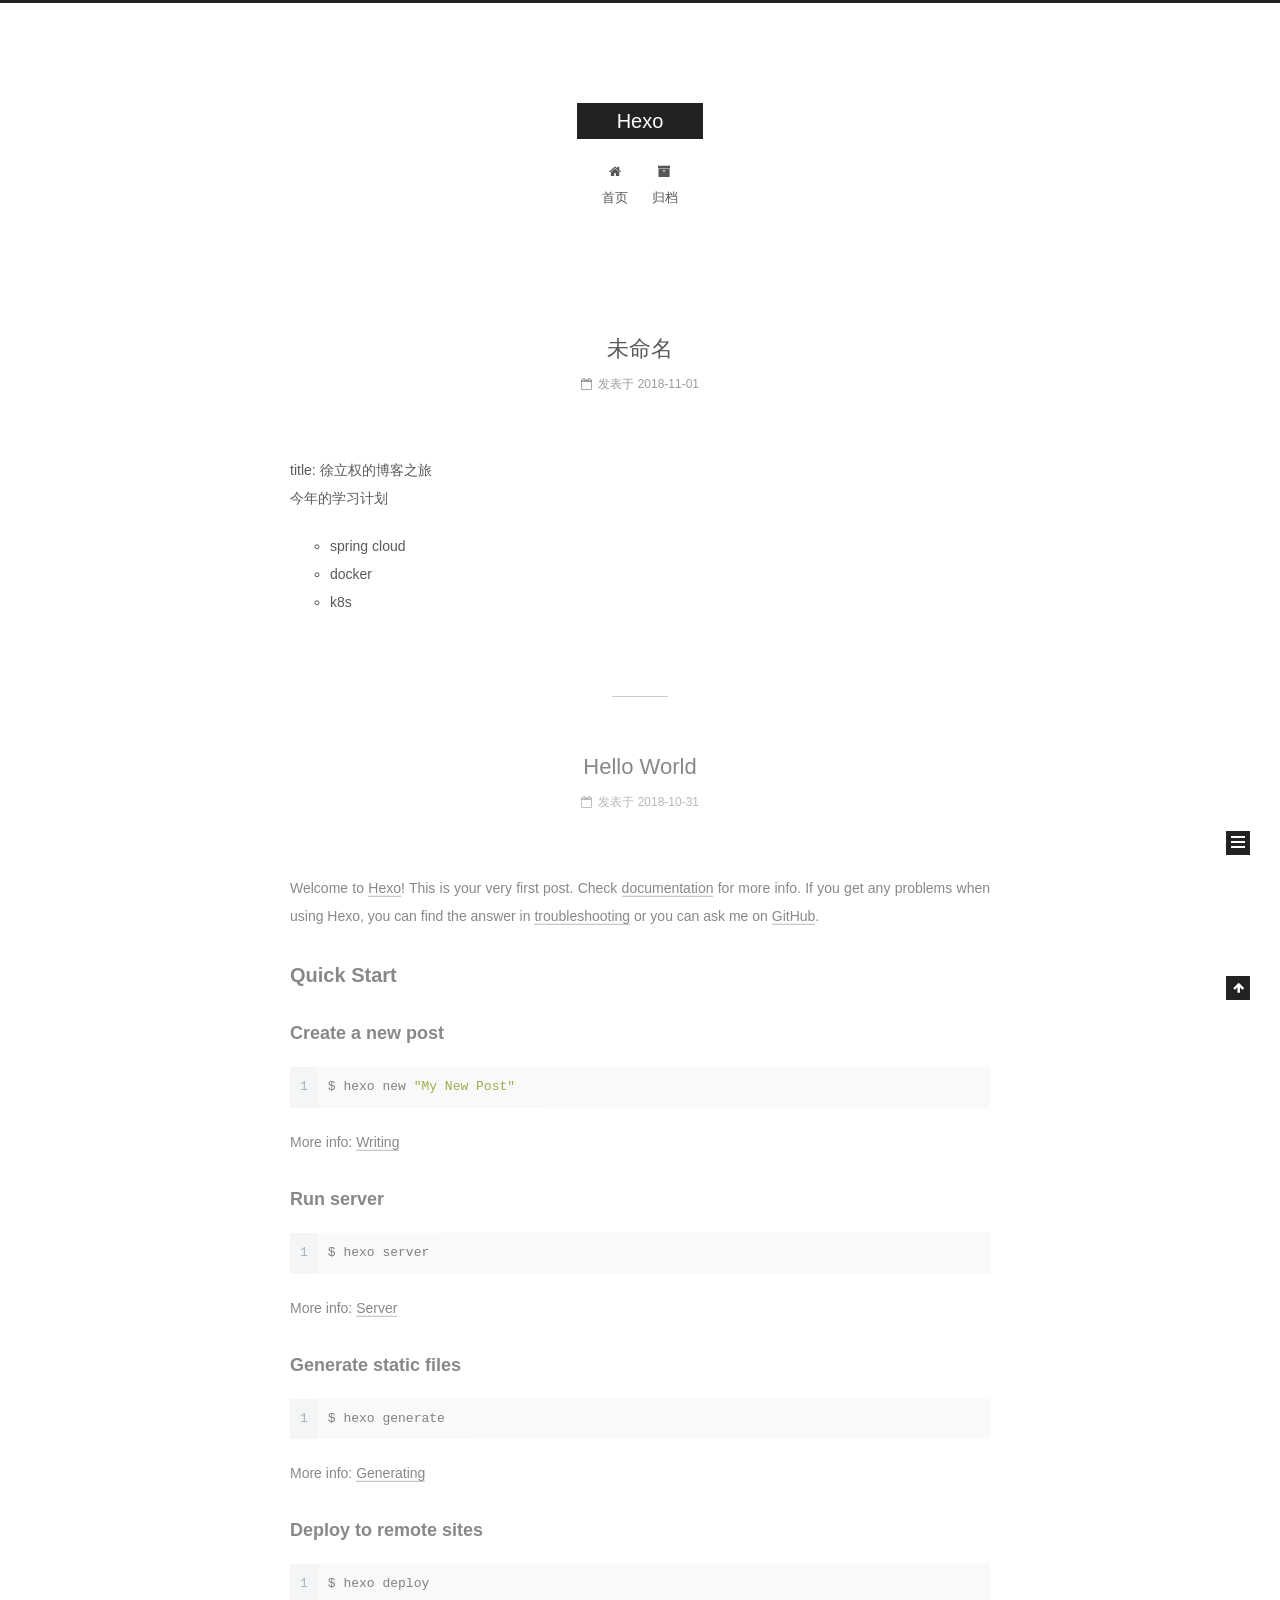
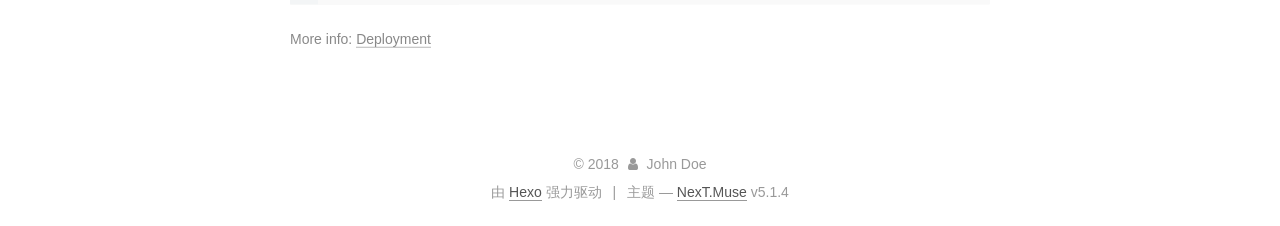
==== index.html @ a08767f5 "Site updated: 2018-11-01 00:29:07" ====
<!DOCTYPE html>



  


<html class="theme-next muse use-motion" lang="zh-Hans">
<head><meta name="generator" content="Hexo 3.8.0">
  <meta charset="UTF-8">
<meta http-equiv="X-UA-Compatible" content="IE=edge">
<meta name="viewport" content="width=device-width, initial-scale=1, maximum-scale=1">
<meta name="theme-color" content="#222">









<meta http-equiv="Cache-Control" content="no-transform">
<meta http-equiv="Cache-Control" content="no-siteapp">
















  
  
  <link href="/lib/fancybox/source/jquery.fancybox.css?v=2.1.5" rel="stylesheet" type="text/css">







<link href="/lib/font-awesome/css/font-awesome.min.css?v=4.6.2" rel="stylesheet" type="text/css">

<link href="/css/main.css?v=5.1.4" rel="stylesheet" type="text/css">


  <link rel="apple-touch-icon" sizes="180x180" href="/images/apple-touch-icon-next.png?v=5.1.4">


  <link rel="icon" type="image/png" sizes="32x32" href="/images/favicon-32x32-next.png?v=5.1.4">


  <link rel="icon" type="image/png" sizes="16x16" href="/images/favicon-16x16-next.png?v=5.1.4">


  <link rel="mask-icon" href="/images/logo.svg?v=5.1.4" color="#222">





  <meta name="keywords" content="Hexo, NexT">










<meta property="og:type" content="website">
<meta property="og:title" content="Hexo">
<meta property="og:url" content="http://yoursite.com/index.html">
<meta property="og:site_name" content="Hexo">
<meta property="og:locale" content="zh-Hans">
<meta name="twitter:card" content="summary">
<meta name="twitter:title" content="Hexo">



<script type="text/javascript" id="hexo.configurations">
  var NexT = window.NexT || {};
  var CONFIG = {
    root: '/',
    scheme: 'Muse',
    version: '5.1.4',
    sidebar: {"position":"left","display":"post","offset":12,"b2t":false,"scrollpercent":false,"onmobile":false},
    fancybox: true,
    tabs: true,
    motion: {"enable":true,"async":false,"transition":{"post_block":"fadeIn","post_header":"slideDownIn","post_body":"slideDownIn","coll_header":"slideLeftIn","sidebar":"slideUpIn"}},
    duoshuo: {
      userId: '0',
      author: '博主'
    },
    algolia: {
      applicationID: '',
      apiKey: '',
      indexName: '',
      hits: {"per_page":10},
      labels: {"input_placeholder":"Search for Posts","hits_empty":"We didn't find any results for the search: ${query}","hits_stats":"${hits} results found in ${time} ms"}
    }
  };
</script>



  <link rel="canonical" href="http://yoursite.com/">





  <title>Hexo</title>
  








</head>

<body itemscope="" itemtype="http://schema.org/WebPage" lang="zh-Hans">

  
  
    
  

  <div class="container sidebar-position-left 
  page-home">
    <div class="headband"></div>

    <header id="header" class="header" itemscope="" itemtype="http://schema.org/WPHeader">
      <div class="header-inner"><div class="site-brand-wrapper">
  <div class="site-meta ">
    

    <div class="custom-logo-site-title">
      <a href="/" class="brand" rel="start">
        <span class="logo-line-before"><i></i></span>
        <span class="site-title">Hexo</span>
        <span class="logo-line-after"><i></i></span>
      </a>
    </div>
      
        <p class="site-subtitle"></p>
      
  </div>

  <div class="site-nav-toggle">
    <button>
      <span class="btn-bar"></span>
      <span class="btn-bar"></span>
      <span class="btn-bar"></span>
    </button>
  </div>
</div>

<nav class="site-nav">
  

  
    <ul id="menu" class="menu">
      
        
        <li class="menu-item menu-item-home">
          <a href="/" rel="section">
            
              <i class="menu-item-icon fa fa-fw fa-home"></i> <br>
            
            首页
          </a>
        </li>
      
        
        <li class="menu-item menu-item-archives">
          <a href="/archives/" rel="section">
            
              <i class="menu-item-icon fa fa-fw fa-archive"></i> <br>
            
            归档
          </a>
        </li>
      

      
    </ul>
  

  
</nav>



 </div>
    </header>

    <main id="main" class="main">
      <div class="main-inner">
        <div class="content-wrap">
          <div id="content" class="content">
            
  <section id="posts" class="posts-expand">
    
      

  

  
  
  

  <article class="post post-type-normal" itemscope="" itemtype="http://schema.org/Article">
  
  
  
  <div class="post-block">
    <link itemprop="mainEntityOfPage" href="http://yoursite.com/2018/11/01/徐立权的博客之旅/">

    <span hidden itemprop="author" itemscope="" itemtype="http://schema.org/Person">
      <meta itemprop="name" content="John Doe">
      <meta itemprop="description" content="">
      <meta itemprop="image" content="/images/avatar.gif">
    </span>

    <span hidden itemprop="publisher" itemscope="" itemtype="http://schema.org/Organization">
      <meta itemprop="name" content="Hexo">
    </span>

    
      <header class="post-header">

        
        
          <h1 class="post-title" itemprop="name headline">
                
                <a class="post-title-link" href="/2018/11/01/徐立权的博客之旅/" itemprop="url">未命名</a></h1>
        

        <div class="post-meta">
          <span class="post-time">
            
              <span class="post-meta-item-icon">
                <i class="fa fa-calendar-o"></i>
              </span>
              
                <span class="post-meta-item-text">发表于</span>
              
              <time title="创建于" itemprop="dateCreated datePublished" datetime="2018-11-01T00:23:23+08:00">
                2018-11-01
              </time>
            

            

            
          </span>

          

          
            
          

          
          

          

          

          

        </div>
      </header>
    

    
    
    
    <div class="post-body" itemprop="articleBody">

      
      

      
        
          
            <p>title: 徐立权的博客之旅<br>今年的学习计划</p>
<ul>
<li>spring cloud</li>
<li>docker</li>
<li>k8s</li>
</ul>

          
        
      
    </div>
    
    
    

    

    

    

    <footer class="post-footer">
      

      

      

      
      
        <div class="post-eof"></div>
      
    </footer>
  </div>
  
  
  
  </article>


    
      

  

  
  
  

  <article class="post post-type-normal" itemscope="" itemtype="http://schema.org/Article">
  
  
  
  <div class="post-block">
    <link itemprop="mainEntityOfPage" href="http://yoursite.com/2018/10/31/hello-world/">

    <span hidden itemprop="author" itemscope="" itemtype="http://schema.org/Person">
      <meta itemprop="name" content="John Doe">
      <meta itemprop="description" content="">
      <meta itemprop="image" content="/images/avatar.gif">
    </span>

    <span hidden itemprop="publisher" itemscope="" itemtype="http://schema.org/Organization">
      <meta itemprop="name" content="Hexo">
    </span>

    
      <header class="post-header">

        
        
          <h1 class="post-title" itemprop="name headline">
                
                <a class="post-title-link" href="/2018/10/31/hello-world/" itemprop="url">Hello World</a></h1>
        

        <div class="post-meta">
          <span class="post-time">
            
              <span class="post-meta-item-icon">
                <i class="fa fa-calendar-o"></i>
              </span>
              
                <span class="post-meta-item-text">发表于</span>
              
              <time title="创建于" itemprop="dateCreated datePublished" datetime="2018-10-31T22:29:13+08:00">
                2018-10-31
              </time>
            

            

            
          </span>

          

          
            
          

          
          

          

          

          

        </div>
      </header>
    

    
    
    
    <div class="post-body" itemprop="articleBody">

      
      

      
        
          
            <p>Welcome to <a href="https://hexo.io/" target="_blank" rel="noopener">Hexo</a>! This is your very first post. Check <a href="https://hexo.io/docs/" target="_blank" rel="noopener">documentation</a> for more info. If you get any problems when using Hexo, you can find the answer in <a href="https://hexo.io/docs/troubleshooting.html" target="_blank" rel="noopener">troubleshooting</a> or you can ask me on <a href="https://github.com/hexojs/hexo/issues" target="_blank" rel="noopener">GitHub</a>.</p>
<h2 id="Quick-Start"><a href="#Quick-Start" class="headerlink" title="Quick Start"></a>Quick Start</h2><h3 id="Create-a-new-post"><a href="#Create-a-new-post" class="headerlink" title="Create a new post"></a>Create a new post</h3><figure class="highlight bash"><table><tr><td class="gutter"><pre><span class="line">1</span><br></pre></td><td class="code"><pre><span class="line">$ hexo new <span class="string">"My New Post"</span></span><br></pre></td></tr></table></figure>
<p>More info: <a href="https://hexo.io/docs/writing.html" target="_blank" rel="noopener">Writing</a></p>
<h3 id="Run-server"><a href="#Run-server" class="headerlink" title="Run server"></a>Run server</h3><figure class="highlight bash"><table><tr><td class="gutter"><pre><span class="line">1</span><br></pre></td><td class="code"><pre><span class="line">$ hexo server</span><br></pre></td></tr></table></figure>
<p>More info: <a href="https://hexo.io/docs/server.html" target="_blank" rel="noopener">Server</a></p>
<h3 id="Generate-static-files"><a href="#Generate-static-files" class="headerlink" title="Generate static files"></a>Generate static files</h3><figure class="highlight bash"><table><tr><td class="gutter"><pre><span class="line">1</span><br></pre></td><td class="code"><pre><span class="line">$ hexo generate</span><br></pre></td></tr></table></figure>
<p>More info: <a href="https://hexo.io/docs/generating.html" target="_blank" rel="noopener">Generating</a></p>
<h3 id="Deploy-to-remote-sites"><a href="#Deploy-to-remote-sites" class="headerlink" title="Deploy to remote sites"></a>Deploy to remote sites</h3><figure class="highlight bash"><table><tr><td class="gutter"><pre><span class="line">1</span><br></pre></td><td class="code"><pre><span class="line">$ hexo deploy</span><br></pre></td></tr></table></figure>
<p>More info: <a href="https://hexo.io/docs/deployment.html" target="_blank" rel="noopener">Deployment</a></p>

          
        
      
    </div>
    
    
    

    

    

    

    <footer class="post-footer">
      

      

      

      
      
        <div class="post-eof"></div>
      
    </footer>
  </div>
  
  
  
  </article>


    
  </section>

  


          </div>
          


          

        </div>
        
          
  
  <div class="sidebar-toggle">
    <div class="sidebar-toggle-line-wrap">
      <span class="sidebar-toggle-line sidebar-toggle-line-first"></span>
      <span class="sidebar-toggle-line sidebar-toggle-line-middle"></span>
      <span class="sidebar-toggle-line sidebar-toggle-line-last"></span>
    </div>
  </div>

  <aside id="sidebar" class="sidebar">
    
    <div class="sidebar-inner">

      

      

      <section class="site-overview-wrap sidebar-panel sidebar-panel-active">
        <div class="site-overview">
          <div class="site-author motion-element" itemprop="author" itemscope="" itemtype="http://schema.org/Person">
            
              <p class="site-author-name" itemprop="name">John Doe</p>
              <p class="site-description motion-element" itemprop="description"></p>
          </div>

          <nav class="site-state motion-element">

            
              <div class="site-state-item site-state-posts">
              
                <a href="/archives/">
              
                  <span class="site-state-item-count">2</span>
                  <span class="site-state-item-name">日志</span>
                </a>
              </div>
            

            

            

          </nav>

          

          

          
          

          
          

          

        </div>
      </section>

      

      

    </div>
  </aside>


        
      </div>
    </main>

    <footer id="footer" class="footer">
      <div class="footer-inner">
        <div class="copyright">&copy; <span itemprop="copyrightYear">2018</span>
  <span class="with-love">
    <i class="fa fa-user"></i>
  </span>
  <span class="author" itemprop="copyrightHolder">John Doe</span>

  
</div>


  <div class="powered-by">由 <a class="theme-link" target="_blank" href="https://hexo.io">Hexo</a> 强力驱动</div>



  <span class="post-meta-divider">|</span>



  <div class="theme-info">主题 &mdash; <a class="theme-link" target="_blank" href="https://github.com/iissnan/hexo-theme-next">NexT.Muse</a> v5.1.4</div>




        







        
      </div>
    </footer>

    
      <div class="back-to-top">
        <i class="fa fa-arrow-up"></i>
        
      </div>
    

    

  </div>

  

<script type="text/javascript">
  if (Object.prototype.toString.call(window.Promise) !== '[object Function]') {
    window.Promise = null;
  }
</script>









  












  
  
    <script type="text/javascript" src="/lib/jquery/index.js?v=2.1.3"></script>
  

  
  
    <script type="text/javascript" src="/lib/fastclick/lib/fastclick.min.js?v=1.0.6"></script>
  

  
  
    <script type="text/javascript" src="/lib/jquery_lazyload/jquery.lazyload.js?v=1.9.7"></script>
  

  
  
    <script type="text/javascript" src="/lib/velocity/velocity.min.js?v=1.2.1"></script>
  

  
  
    <script type="text/javascript" src="/lib/velocity/velocity.ui.min.js?v=1.2.1"></script>
  

  
  
    <script type="text/javascript" src="/lib/fancybox/source/jquery.fancybox.pack.js?v=2.1.5"></script>
  


  


  <script type="text/javascript" src="/js/src/utils.js?v=5.1.4"></script>

  <script type="text/javascript" src="/js/src/motion.js?v=5.1.4"></script>



  
  

  

  


  <script type="text/javascript" src="/js/src/bootstrap.js?v=5.1.4"></script>



  


  




	





  





  












  





  

  

  

  
  

  

  

  

</body>
</html>
---- css/main.css ----
/* normalize.css v3.0.2 | MIT License | git.io/normalize */
html {
  font-family: sans-serif; /* 1 */
  -ms-text-size-adjust: 100%; /* 2 */
  -webkit-text-size-adjust: 100%; /* 2 */
}
body {
  margin: 0;
}
article,
aside,
details,
figcaption,
figure,
footer,
header,
hgroup,
main,
menu,
nav,
section,
summary {
  display: block;
}
audio,
canvas,
progress,
video {
  display: inline-block; /* 1 */
  vertical-align: baseline; /* 2 */
}
audio:not([controls]) {
  display: none;
  height: 0;
}
[hidden],
template {
  display: none;
}
a {
  background-color: transparent;
}
a:active,
a:hover {
  outline: 0;
}
abbr[title] {
  border-bottom: 1px dotted;
}
b,
strong {
  font-weight: bold;
}
dfn {
  font-style: italic;
}
h1 {
  font-size: 2em;
  margin: 0.67em 0;
}
mark {
  background: #ff0;
  color: #000;
}
small {
  font-size: 80%;
}
sub,
sup {
  font-size: 75%;
  line-height: 0;
  position: relative;
  vertical-align: baseline;
}
sup {
  top: -0.5em;
}
sub {
  bottom: -0.25em;
}
img {
  border: 0;
}
svg:not(:root) {
  overflow: hidden;
}
figure {
  margin: 1em 40px;
}
hr {
  -moz-box-sizing: content-box;
  box-sizing: content-box;
  height: 0;
}
pre {
  overflow: auto;
}
code,
kbd,
pre,
samp {
  font-family: monospace, monospace;
  font-size: 1em;
}
button,
input,
optgroup,
select,
textarea {
  color: inherit; /* 1 */
  font: inherit; /* 2 */
  margin: 0; /* 3 */
}
button {
  overflow: visible;
}
button,
select {
  text-transform: none;
}
button,
html input[type="button"],
input[type="reset"],
input[type="submit"] {
  -webkit-appearance: button; /* 2 */
  cursor: pointer; /* 3 */
}
button[disabled],
html input[disabled] {
  cursor: default;
}
button::-moz-focus-inner,
input::-moz-focus-inner {
  border: 0;
  padding: 0;
}
input {
  line-height: normal;
}
input[type="checkbox"],
input[type="radio"] {
  box-sizing: border-box; /* 1 */
  padding: 0; /* 2 */
}
input[type="number"]::-webkit-inner-spin-button,
input[type="number"]::-webkit-outer-spin-button {
  height: auto;
}
input[type="search"] {
  -webkit-appearance: textfield; /* 1 */
  -moz-box-sizing: content-box;
  -webkit-box-sizing: content-box; /* 2 */
  box-sizing: content-box;
}
input[type="search"]::-webkit-search-cancel-button,
input[type="search"]::-webkit-search-decoration {
  -webkit-appearance: none;
}
fieldset {
  border: 1px solid #c0c0c0;
  margin: 0 2px;
  padding: 0.35em 0.625em 0.75em;
}
legend {
  border: 0; /* 1 */
  padding: 0; /* 2 */
}
textarea {
  overflow: auto;
}
optgroup {
  font-weight: bold;
}
table {
  border-collapse: collapse;
  border-spacing: 0;
}
td,
th {
  padding: 0;
}
::selection {
  background: #262a30;
  color: #fff;
}
body {
  position: relative;
  font-family: 'Lato', "PingFang SC", "Microsoft YaHei", sans-serif;
  font-size: 14px;
  line-height: 2;
  color: #555;
  background: #fff;
}
@media (max-width: 767px) {
  body {
    padding-right: 0 !important;
  }
}
@media (min-width: 768px) and (max-width: 991px) {
  body {
    padding-right: 0 !important;
  }
}
@media (min-width: 1600px) {
  body {
    font-size: 16px;
  }
}
h1,
h2,
h3,
h4,
h5,
h6 {
  margin: 0;
  padding: 0;
  font-weight: bold;
  line-height: 1.5;
  font-family: 'Lato', "PingFang SC", "Microsoft YaHei", sans-serif;
}
h2,
h3,
h4,
h5,
h6 {
  margin: 20px 0 15px;
}
h1 {
  font-size: 22px;
}
@media (max-width: 767px) {
  h1 {
    font-size: 18px;
  }
}
h2 {
  font-size: 20px;
}
@media (max-width: 767px) {
  h2 {
    font-size: 16px;
  }
}
h3 {
  font-size: 18px;
}
@media (max-width: 767px) {
  h3 {
    font-size: 14px;
  }
}
h4 {
  font-size: 16px;
}
@media (max-width: 767px) {
  h4 {
    font-size: 12px;
  }
}
h5 {
  font-size: 14px;
}
@media (max-width: 767px) {
  h5 {
    font-size: 10px;
  }
}
h6 {
  font-size: 12px;
}
@media (max-width: 767px) {
  h6 {
    font-size: 8px;
  }
}
p {
  margin: 0 0 20px 0;
}
a {
  color: #555;
  text-decoration: none;
  outline: none;
  border-bottom: 1px solid #999;
  word-wrap: break-word;
}
a:hover {
  color: #222;
  border-bottom-color: #222;
}
blockquote {
  margin: 0;
  padding: 0;
}
img {
  display: block;
  margin: auto;
  max-width: 100%;
  height: auto;
}
hr {
  margin: 40px 0;
  height: 3px;
  border: none;
  background-color: #ddd;
  background-image: repeating-linear-gradient(-45deg, #fff, #fff 4px, transparent 4px, transparent 8px);
}
blockquote {
  padding: 0 15px;
  color: #666;
  border-left: 4px solid #ddd;
}
blockquote cite::before {
  content: "-";
  padding: 0 5px;
}
dt {
  font-weight: 700;
}
dd {
  margin: 0;
  padding: 0;
}
kbd {
  border: 1px solid #ccc;
  border-radius: 0.2em;
  box-shadow: 0.1em 0.1em 0.2em rgba(0,0,0,0.1);
  background-color: #f9f9f9;
  font-family: inherit;
  background-image: -webkit-linear-gradient(top, #eee, #fff, #eee);
  padding: 0.1em 0.3em;
  white-space: nowrap;
}
.text-left {
  text-align: left;
}
.text-center {
  text-align: center;
}
.text-right {
  text-align: right;
}
.text-justify {
  text-align: justify;
}
.text-nowrap {
  white-space: nowrap;
}
.text-lowercase {
  text-transform: lowercase;
}
.text-uppercase {
  text-transform: uppercase;
}
.text-capitalize {
  text-transform: capitalize;
}
.center-block {
  display: block;
  margin-left: auto;
  margin-right: auto;
}
.clearfix:before,
.clearfix:after {
  content: " ";
  display: table;
}
.clearfix:after {
  clear: both;
}
.pullquote {
  width: 45%;
}
.pullquote.left {
  float: left;
  margin-left: 5px;
  margin-right: 10px;
}
.pullquote.right {
  float: right;
  margin-left: 10px;
  margin-right: 5px;
}
.affix.affix.affix {
  position: fixed;
}
.translation {
  margin-top: -20px;
  font-size: 14px;
  color: #999;
}
.scrollbar-measure {
  width: 100px;
  height: 100px;
  overflow: scroll;
  position: absolute;
  top: -9999px;
}
.use-motion .motion-element {
  opacity: 0;
}
table {
  margin: 20px 0;
  width: 100%;
  border-collapse: collapse;
  border-spacing: 0;
  border: 1px solid #ddd;
  font-size: 14px;
  table-layout: fixed;
  word-wrap: break-all;
}
table>tbody>tr:nth-of-type(odd) {
  background-color: #f9f9f9;
}
table>tbody>tr:hover {
  background-color: #f5f5f5;
}
caption,
th,
td {
  padding: 8px;
  text-align: left;
  vertical-align: middle;
  font-weight: normal;
}
th,
td {
  border-bottom: 3px solid #ddd;
  border-right: 1px solid #eee;
}
th {
  padding-bottom: 10px;
  font-weight: 700;
}
td {
  border-bottom-width: 1px;
}
html,
body {
  height: 100%;
}
.container {
  position: relative;
  min-height: 100%;
}
.header-inner {
  margin: 0 auto;
  padding: 100px 0 70px;
  width: 700px;
}
@media (min-width: 1600px) {
  .container .header-inner {
    width: 900px;
  }
}
.main {
  padding-bottom: 150px;
}
.main-inner {
  margin: 0 auto;
  width: 700px;
}
@media (min-width: 1600px) {
  .container .main-inner {
    width: 900px;
  }
}
.footer {
  position: absolute;
  left: 0;
  bottom: 0;
  width: 100%;
  min-height: 50px;
}
.footer-inner {
  box-sizing: border-box;
  margin: 20px auto;
  width: 700px;
}
@media (min-width: 1600px) {
  .container .footer-inner {
    width: 900px;
  }
}
pre,
.highlight {
  overflow: auto;
  margin: 20px 0;
  padding: 0;
  font-size: 13px;
  color: #4d4d4c;
  background: #f7f7f7;
  line-height: 1.6;
}
pre,
code {
  font-family: consolas, Menlo, "PingFang SC", "Microsoft YaHei", monospace;
}
code {
  padding: 2px 4px;
  word-wrap: break-word;
  color: #555;
  background: #eee;
  border-radius: 3px;
  font-size: 13px;
}
pre {
  padding: 10px;
}
pre code {
  padding: 0;
  color: #4d4d4c;
  background: none;
  text-shadow: none;
}
.highlight {
  border-radius: 1px;
}
.highlight pre {
  border: none;
  margin: 0;
  padding: 10px 0;
}
.highlight table {
  margin: 0;
  width: auto;
  border: none;
}
.highlight td {
  border: none;
  padding: 0;
}
.highlight figcaption {
  font-size: 1em;
  color: #4d4d4c;
  line-height: 1em;
  margin-bottom: 1em;
}
.highlight figcaption:before,
.highlight figcaption:after {
  content: " ";
  display: table;
}
.highlight figcaption:after {
  clear: both;
}
.highlight figcaption a {
  float: right;
  color: #4d4d4c;
}
.highlight figcaption a:hover {
  border-bottom-color: #4d4d4c;
}
.highlight .gutter pre {
  padding-left: 10px;
  padding-right: 10px;
  color: #869194;
  text-align: right;
  background-color: #eff2f3;
}
.highlight .code pre {
  width: 100%;
  padding-left: 10px;
  padding-right: 10px;
  background-color: #f7f7f7;
}
.highlight .line {
  height: 20px;
}
.gutter {
  -webkit-user-select: none;
  -moz-user-select: none;
  -ms-user-select: none;
  user-select: none;
}
.gist table {
  width: auto;
}
.gist table td {
  border: none;
}
pre .deletion {
  background: #fdd;
}
pre .addition {
  background: #dfd;
}
pre .meta {
  color: #8959a8;
}
pre .comment {
  color: #8e908c;
}
pre .variable,
pre .attribute,
pre .tag,
pre .regexp,
pre .ruby .constant,
pre .xml .tag .title,
pre .xml .pi,
pre .xml .doctype,
pre .html .doctype,
pre .css .id,
pre .css .class,
pre .css .pseudo {
  color: #c82829;
}
pre .number,
pre .preprocessor,
pre .built_in,
pre .literal,
pre .params,
pre .constant,
pre .command {
  color: #f5871f;
}
pre .ruby .class .title,
pre .css .rules .attribute,
pre .string,
pre .value,
pre .inheritance,
pre .header,
pre .ruby .symbol,
pre .xml .cdata,
pre .special,
pre .number,
pre .formula {
  color: #718c00;
}
pre .title,
pre .css .hexcolor {
  color: #3e999f;
}
pre .function,
pre .python .decorator,
pre .python .title,
pre .ruby .function .title,
pre .ruby .title .keyword,
pre .perl .sub,
pre .javascript .title,
pre .coffeescript .title {
  color: #4271ae;
}
pre .keyword,
pre .javascript .function {
  color: #8959a8;
}
.full-image.full-image.full-image.full-image {
  border: none;
  max-width: 100%;
  width: auto;
  margin: 20px auto 25px;
}
@media (min-width: 992px) {
  .full-image.full-image.full-image.full-image {
    max-width: none;
    width: 110%;
    margin: 25px -5%;
  }
}
.blockquote-center,
.page-home .post-type-quote blockquote,
.page-post-detail .post-type-quote blockquote {
  position: relative;
  margin: 40px 0;
  padding: 0;
  border-left: none;
  text-align: center;
}
.blockquote-center::before,
.page-home .post-type-quote blockquote::before,
.page-post-detail .post-type-quote blockquote::before,
.blockquote-center::after,
.page-home .post-type-quote blockquote::after,
.page-post-detail .post-type-quote blockquote::after {
  position: absolute;
  content: ' ';
  display: block;
  width: 100%;
  height: 24px;
  opacity: 0.2;
  background-repeat: no-repeat;
  background-position: 0 -6px;
  background-size: 22px 22px;
}
.blockquote-center::before,
.page-home .post-type-quote blockquote::before,
.page-post-detail .post-type-quote blockquote::before {
  top: -20px;
  background-image: url("../images/quote-l.svg");
  border-top: 1px solid #ccc;
}
.blockquote-center::after,
.page-home .post-type-quote blockquote::after,
.page-post-detail .post-type-quote blockquote::after {
  bottom: -20px;
  background-image: url("../images/quote-r.svg");
  border-bottom: 1px solid #ccc;
  background-position: 100% 8px;
}
.blockquote-center p,
.page-home .post-type-quote blockquote p,
.page-post-detail .post-type-quote blockquote p,
.blockquote-center div,
.page-home .post-type-quote blockquote div,
.page-post-detail .post-type-quote blockquote div {
  text-align: center;
}
.post .post-body .group-picture img {
  box-sizing: border-box;
  padding: 0 3px;
  border: none;
}
.post .group-picture-row {
  overflow: hidden;
  margin-top: 6px;
}
.post .group-picture-row:first-child {
  margin-top: 0;
}
.post .group-picture-column {
  float: left;
}
.page-post-detail .post-body .group-picture-column {
  float: none;
  margin-top: 10px;
  width: auto !important;
}
.page-post-detail .post-body .group-picture-column img {
  margin: 0 auto;
}
.page-archive .group-picture-container {
  overflow: hidden;
}
.page-archive .group-picture-row {
  float: left;
}
.page-archive .group-picture-row:first-child {
  margin-top: 6px;
}
.page-archive .group-picture-column {
  max-width: 150px;
  max-height: 150px;
}
.post-body .note {
  position: relative;
  padding: 15px;
  margin-bottom: 20px;
  border: 1px solid #eee;
  border-left-width: 5px;
  border-radius: 3px;
}
.post-body .note h2,
.post-body .note h3,
.post-body .note h4,
.post-body .note h5,
.post-body .note h6 {
  margin-top: 0;
  margin-bottom: 0;
  border-bottom: initial;
  padding-top: 0 !important;
}
.post-body .note p:first-child,
.post-body .note ul:first-child,
.post-body .note ol:first-child,
.post-body .note table:first-child,
.post-body .note pre:first-child,
.post-body .note blockquote:first-child {
  margin-top: 0;
}
.post-body .note p:last-child,
.post-body .note ul:last-child,
.post-body .note ol:last-child,
.post-body .note table:last-child,
.post-body .note pre:last-child,
.post-body .note blockquote:last-child {
  margin-bottom: 0;
}
.post-body .note.default {
  border-left-color: #777;
}
.post-body .note.default h2,
.post-body .note.default h3,
.post-body .note.default h4,
.post-body .note.default h5,
.post-body .note.default h6 {
  color: #777;
}
.post-body .note.primary {
  border-left-color: #6f42c1;
}
.post-body .note.primary h2,
.post-body .note.primary h3,
.post-body .note.primary h4,
.post-body .note.primary h5,
.post-body .note.primary h6 {
  color: #6f42c1;
}
.post-body .note.info {
  border-left-color: #428bca;
}
.post-body .note.info h2,
.post-body .note.info h3,
.post-body .note.info h4,
.post-body .note.info h5,
.post-body .note.info h6 {
  color: #428bca;
}
.post-body .note.success {
  border-left-color: #5cb85c;
}
.post-body .note.success h2,
.post-body .note.success h3,
.post-body .note.success h4,
.post-body .note.success h5,
.post-body .note.success h6 {
  color: #5cb85c;
}
.post-body .note.warning {
  border-left-color: #f0ad4e;
}
.post-body .note.warning h2,
.post-body .note.warning h3,
.post-body .note.warning h4,
.post-body .note.warning h5,
.post-body .note.warning h6 {
  color: #f0ad4e;
}
.post-body .note.danger {
  border-left-color: #d9534f;
}
.post-body .note.danger h2,
.post-body .note.danger h3,
.post-body .note.danger h4,
.post-body .note.danger h5,
.post-body .note.danger h6 {
  color: #d9534f;
}
.post-body .label {
  display: inline;
  padding: 0 2px;
  white-space: nowrap;
}
.post-body .label.default {
  background-color: #f0f0f0;
}
.post-body .label.primary {
  background-color: #efe6f7;
}
.post-body .label.info {
  background-color: #e5f2f8;
}
.post-body .label.success {
  background-color: #e7f4e9;
}
.post-body .label.warning {
  background-color: #fcf6e1;
}
.post-body .label.danger {
  background-color: #fae8eb;
}
.post-body .tabs {
  position: relative;
  display: block;
  margin-bottom: 20px;
  padding-top: 10px;
}
.post-body .tabs ul.nav-tabs {
  margin: 0;
  padding: 0;
  display: flex;
  margin-bottom: -1px;
}
@media (max-width: 413px) {
  .post-body .tabs ul.nav-tabs {
    display: block;
    margin-bottom: 5px;
  }
}
.post-body .tabs ul.nav-tabs li.tab {
  list-style-type: none !important;
  margin: 0 0.25em 0 0;
  border-top: 3px solid transparent;
  border-left: 1px solid transparent;
  border-right: 1px solid transparent;
}
@media (max-width: 413px) {
  .post-body .tabs ul.nav-tabs li.tab {
    margin: initial;
    border-top: 1px solid transparent;
    border-left: 3px solid transparent;
    border-right: 1px solid transparent;
    border-bottom: 1px solid transparent;
  }
}
.post-body .tabs ul.nav-tabs li.tab a {
  outline: 0;
  border-bottom: initial;
  display: block;
  line-height: 1.8em;
  padding: 0.25em 0.75em;
  transition-duration: 0.2s;
  transition-timing-function: ease-out;
  transition-delay: 0s;
}
.post-body .tabs ul.nav-tabs li.tab a i {
  width: 1.285714285714286em;
}
.post-body .tabs ul.nav-tabs li.tab.active {
  border-top: 3px solid #fc6423;
  border-left: 1px solid #ddd;
  border-right: 1px solid #ddd;
  background-color: #fff;
}
@media (max-width: 413px) {
  .post-body .tabs ul.nav-tabs li.tab.active {
    border-top: 1px solid #ddd;
    border-left: 3px solid #fc6423;
    border-right: 1px solid #ddd;
    border-bottom: 1px solid #ddd;
  }
}
.post-body .tabs ul.nav-tabs li.tab.active a {
  cursor: default;
  color: #555;
}
.post-body .tabs .tab-content {
  background-color: #fff;
}
.post-body .tabs .tab-content .tab-pane {
  border: 1px solid #ddd;
  padding: 20px 20px 0 20px;
}
.post-body .tabs .tab-content .tab-pane:not(.active) {
  display: none !important;
}
.post-body .tabs .tab-content .tab-pane.active {
  display: block !important;
}
.btn {
  display: inline-block;
  padding: 0 20px;
  font-size: 14px;
  color: #fff;
  background: #222;
  border: 2px solid #222;
  text-decoration: none;
  border-radius: 0;
  transition-property: background-color;
  transition-duration: 0.2s;
  transition-timing-function: ease-in-out;
  transition-delay: 0s;
  line-height: 2;
}
.btn:hover {
  border-color: #222;
  color: #222;
  background: #fff;
}
.btn +.btn {
  margin: 0 0 8px 8px;
}
.btn .fa-fw {
  width: 1.285714285714286em;
  text-align: left;
}
.btn-bar {
  display: block;
  width: 22px;
  height: 2px;
  background: #555;
  border-radius: 1px;
}
.btn-bar+.btn-bar {
  margin-top: 4px;
}
.pagination {
  margin: 120px 0 40px;
  text-align: center;
  border-top: 1px solid #eee;
}
.page-number-basic,
.pagination .prev,
.pagination .next,
.pagination .page-number,
.pagination .space {
  display: inline-block;
  position: relative;
  top: -1px;
  margin: 0 10px;
  padding: 0 11px;
}
@media (max-width: 767px) {
  .page-number-basic,
  .pagination .prev,
  .pagination .next,
  .pagination .page-number,
  .pagination .space {
    margin: 0 5px;
  }
}
.pagination .prev,
.pagination .next,
.pagination .page-number {
  border-bottom: 0;
  border-top: 1px solid #eee;
  transition-property: border-color;
  transition-duration: 0.2s;
  transition-timing-function: ease-in-out;
  transition-delay: 0s;
}
.pagination .prev:hover,
.pagination .next:hover,
.pagination .page-number:hover {
  border-top-color: #222;
}
.pagination .space {
  padding: 0;
  margin: 0;
}
.pagination .prev {
  margin-left: 0;
}
.pagination .next {
  margin-right: 0;
}
.pagination .page-number.current {
  color: #fff;
  background: #ccc;
  border-top-color: #ccc;
}
@media (max-width: 767px) {
  .pagination {
    border-top: none;
  }
  .pagination .prev,
  .pagination .next,
  .pagination .page-number {
    margin-bottom: 10px;
    border-top: 0;
    border-bottom: 1px solid #eee;
    padding: 0 10px;
  }
  .pagination .prev:hover,
  .pagination .next:hover,
  .pagination .page-number:hover {
    border-bottom-color: #222;
  }
}
.comments {
  margin: 60px 20px 0;
}
.tag-cloud {
  text-align: center;
}
.tag-cloud a {
  display: inline-block;
  margin: 10px;
}
.back-to-top {
  box-sizing: border-box;
  position: fixed;
  bottom: -100px;
  right: 30px;
  z-index: 1050;
  padding: 0 6px;
  width: 24px;
  background: #222;
  font-size: 12px;
  opacity: 1;
  color: #fff;
  cursor: pointer;
  text-align: center;
  -webkit-transform: translateZ(0);
  transition-property: bottom;
  transition-duration: 0.2s;
  transition-timing-function: ease-in-out;
  transition-delay: 0s;
}
@media (min-width: 768px) and (max-width: 991px) {
  .back-to-top {
    display: none !important;
  }
}
@media (max-width: 767px) {
  .back-to-top {
    display: none !important;
  }
}
.back-to-top.back-to-top-on {
  bottom: 19px;
}
.header {
  background: transparent;
}
.header-inner {
  position: relative;
}
.headband {
  height: 3px;
  background: #222;
}
.site-meta {
  margin: 0;
  text-align: center;
}
@media (max-width: 767px) {
  .site-meta {
    text-align: center;
  }
}
.brand {
  position: relative;
  display: inline-block;
  padding: 0 40px;
  color: #fff;
  background: #222;
  border-bottom: none;
}
.brand:hover {
  color: #fff;
}
.logo {
  display: inline-block;
  margin-right: 5px;
  line-height: 36px;
  vertical-align: top;
}
.site-title {
  display: inline-block;
  vertical-align: top;
  line-height: 36px;
  font-size: 20px;
  font-weight: normal;
  font-family: 'Lato', "PingFang SC", "Microsoft YaHei", sans-serif;
}
.site-subtitle {
  margin-top: 10px;
  font-size: 13px;
  color: #999;
}
.use-motion .brand {
  opacity: 0;
}
.use-motion .logo,
.use-motion .site-title,
.use-motion .site-subtitle {
  opacity: 0;
  position: relative;
  top: -10px;
}
.site-nav-toggle {
  display: none;
  position: absolute;
  top: 10px;
  left: 10px;
}
@media (max-width: 767px) {
  .site-nav-toggle {
    display: block;
  }
}
.site-nav-toggle button {
  margin-top: 2px;
  padding: 9px 10px;
  background: transparent;
  border: none;
}
@media (max-width: 767px) {
  .site-nav {
    display: none;
    margin: 0 -10px;
    padding: 0 10px;
    clear: both;
    border-top: 1px solid #ddd;
  }
}
@media (min-width: 768px) and (max-width: 991px) {
  .site-nav {
    display: block !important;
  }
}
@media (min-width: 992px) {
  .site-nav {
    display: block !important;
  }
}
.menu {
  margin-top: 20px;
  padding-left: 0;
  text-align: center;
}
.menu .menu-item {
  display: inline-block;
  margin: 0 10px;
  list-style: none;
}
@media screen and (max-width: 767px) {
  .menu .menu-item {
    margin-top: 10px;
  }
}
.menu .menu-item a {
  display: block;
  font-size: 13px;
  line-height: inherit;
  border-bottom: 1px solid transparent;
  transition-property: border-color;
  transition-duration: 0.2s;
  transition-timing-function: ease-in-out;
  transition-delay: 0s;
}
.menu .menu-item a:hover {
  border-bottom-color: #222;
}
.menu .menu-item .fa {
  margin-right: 5px;
}
.use-motion .menu-item {
  opacity: 0;
}
.post-body {
  font-family: 'Lato', "PingFang SC", "Microsoft YaHei", sans-serif;
}
@media (max-width: 767px) {
  .post-body {
    word-break: break-word;
  }
}
.post-body .fancybox img {
  display: block !important;
  margin: 0 auto;
  cursor: pointer;
  cursor: zoom-in;
  cursor: -webkit-zoom-in;
}
.post-body .image-caption,
.post-body .figure .caption {
  margin: -20px auto 15px;
  text-align: center;
  font-size: 14px;
  color: #999;
  font-weight: bold;
  line-height: 1;
}
.post-sticky-flag {
  display: inline-block;
  font-size: 16px;
  -ms-transform: rotate(30deg);
  -webkit-transform: rotate(30deg);
  -moz-transform: rotate(30deg);
  -ms-transform: rotate(30deg);
  -o-transform: rotate(30deg);
  transform: rotate(30deg);
}
.use-motion .post-block,
.use-motion .pagination,
.use-motion .comments {
  opacity: 0;
}
.use-motion .post-header {
  opacity: 0;
}
.use-motion .post-body {
  opacity: 0;
}
.use-motion .collection-title {
  opacity: 0;
}
.posts-expand {
  padding-top: 40px;
}
@media (max-width: 767px) {
  .posts-expand {
    margin: 0 20px;
  }
  .post-body pre .gutter pre {
    padding-right: 10px;
  }
  .post-body .highlight {
    margin-left: 0px;
    margin-right: 0px;
    padding: 0;
  }
  .post-body .highlight .gutter pre {
    padding-right: 10px;
  }
}
@media (min-width: 992px) {
  .posts-expand .post-body {
    text-align: justify;
  }
}
.posts-expand .post-body h2,
.posts-expand .post-body h3,
.posts-expand .post-body h4,
.posts-expand .post-body h5,
.posts-expand .post-body h6 {
  padding-top: 10px;
}
.posts-expand .post-body h2 .header-anchor,
.posts-expand .post-body h3 .header-anchor,
.posts-expand .post-body h4 .header-anchor,
.posts-expand .post-body h5 .header-anchor,
.posts-expand .post-body h6 .header-anchor {
  float: right;
  margin-left: 10px;
  color: #ccc;
  border-bottom-style: none;
  visibility: hidden;
}
.posts-expand .post-body h2 .header-anchor:hover,
.posts-expand .post-body h3 .header-anchor:hover,
.posts-expand .post-body h4 .header-anchor:hover,
.posts-expand .post-body h5 .header-anchor:hover,
.posts-expand .post-body h6 .header-anchor:hover {
  color: inherit;
}
.posts-expand .post-body h2:hover .header-anchor,
.posts-expand .post-body h3:hover .header-anchor,
.posts-expand .post-body h4:hover .header-anchor,
.posts-expand .post-body h5:hover .header-anchor,
.posts-expand .post-body h6:hover .header-anchor {
  visibility: visible;
}
.posts-expand .post-body ul li {
  list-style: circle;
}
.posts-expand .post-body img {
  box-sizing: border-box;
  margin: auto;
  padding: 3px;
  border: 1px solid #ddd;
}
.posts-expand .post-body .fancybox img {
  margin: 0 auto 25px;
}
@media (max-width: 767px) {
  .posts-collapse {
    margin: 0 20px;
  }
  .posts-collapse .post-title,
  .posts-collapse .post-meta {
    display: block;
    width: auto;
    text-align: left;
  }
}
.posts-collapse {
  position: relative;
  z-index: 1010;
  margin-left: 55px;
}
.posts-collapse::after {
  content: " ";
  position: absolute;
  top: 20px;
  left: 0;
  margin-left: -2px;
  width: 4px;
  height: 100%;
  background: #f5f5f5;
  z-index: -1;
}
@media (max-width: 767px) {
  .posts-collapse {
    margin: 0 20px;
  }
}
.posts-collapse .collection-title {
  position: relative;
  margin: 60px 0;
}
.posts-collapse .collection-title h1,
.posts-collapse .collection-title h2 {
  margin-left: 20px;
}
.posts-collapse .collection-title small {
  color: #bbb;
  margin-left: 5px;
}
.posts-collapse .collection-title::before {
  content: " ";
  position: absolute;
  left: 0;
  top: 50%;
  margin-left: -4px;
  margin-top: -4px;
  width: 8px;
  height: 8px;
  background: #bbb;
  border-radius: 50%;
}
.posts-collapse .post {
  margin: 30px 0;
}
.posts-collapse .post-header {
  position: relative;
  transition-duration: 0.2s;
  transition-timing-function: ease-in-out;
  transition-delay: 0s;
  transition-property: border;
  border-bottom: 1px dashed #ccc;
}
.posts-collapse .post-header::before {
  content: " ";
  position: absolute;
  left: 0;
  top: 12px;
  width: 6px;
  height: 6px;
  margin-left: -4px;
  background: #bbb;
  border-radius: 50%;
  border: 1px solid #fff;
  transition-duration: 0.2s;
  transition-timing-function: ease-in-out;
  transition-delay: 0s;
  transition-property: background;
}
.posts-collapse .post-header:hover {
  border-bottom-color: #666;
}
.posts-collapse .post-header:hover::before {
  background: #222;
}
.posts-collapse .post-meta {
  position: absolute;
  font-size: 12px;
  left: 20px;
  top: 5px;
}
.posts-collapse .post-comments-count {
  display: none;
}
.posts-collapse .post-title {
  margin-left: 60px;
  font-size: 16px;
  font-weight: normal;
  line-height: inherit;
}
.posts-collapse .post-title::after {
  margin-left: 3px;
  opacity: 0.6;
}
.posts-collapse .post-title a {
  color: #666;
  border-bottom: none;
}
.page-home .post-type-quote .post-header,
.page-post-detail .post-type-quote .post-header,
.page-home .post-type-quote .post-tags,
.page-post-detail .post-type-quote .post-tags {
  display: none;
}
.posts-expand .post-title {
  text-align: center;
  word-break: break-word;
  font-weight: 400;
}
.posts-expand .post-title-link {
  display: inline-block;
  position: relative;
  color: #555;
  border-bottom: none;
  line-height: 1.2;
  vertical-align: top;
}
.posts-expand .post-title-link::before {
  content: "";
  position: absolute;
  width: 100%;
  height: 2px;
  bottom: 0;
  left: 0;
  background-color: #000;
  visibility: hidden;
  -webkit-transform: scaleX(0);
  -moz-transform: scaleX(0);
  -ms-transform: scaleX(0);
  -o-transform: scaleX(0);
  transform: scaleX(0);
  transition-duration: 0.2s;
  transition-timing-function: ease-in-out;
  transition-delay: 0s;
}
.posts-expand .post-title-link:hover::before {
  visibility: visible;
  -webkit-transform: scaleX(1);
  -moz-transform: scaleX(1);
  -ms-transform: scaleX(1);
  -o-transform: scaleX(1);
  transform: scaleX(1);
}
.posts-expand .post-title-link .fa {
  font-size: 16px;
}
.posts-expand .post-meta {
  margin: 3px 0 60px 0;
  color: #999;
  font-family: 'Lato', "PingFang SC", "Microsoft YaHei", sans-serif;
  font-size: 12px;
  text-align: center;
}
.posts-expand .post-meta .post-category-list {
  display: inline-block;
  margin: 0;
  padding: 3px;
}
.posts-expand .post-meta .post-category-list-link {
  color: #999;
}
.posts-expand .post-meta .post-description {
  font-size: 14px;
  margin-top: 2px;
}
.post-meta-divider {
  margin: 0 0.5em;
}
.post-meta-item-icon {
  margin-right: 3px;
}
@media (min-width: 768px) and (max-width: 991px) {
  .post-meta-item-icon {
    display: inline-block;
  }
}
@media (max-width: 767px) {
  .post-meta-item-icon {
    display: inline-block;
  }
}
@media (min-width: 768px) and (max-width: 991px) {
  .post-meta-item-text {
    display: none;
  }
}
@media (max-width: 767px) {
  .post-meta-item-text {
    display: none;
  }
}
@media (max-width: 767px) {
  .posts-expand .post-comments-count {
    display: none;
  }
}
.post-button {
  margin-top: 40px;
}
.posts-expand .post-tags {
  margin-top: 40px;
  text-align: center;
}
.posts-expand .post-tags a {
  display: inline-block;
  margin-right: 10px;
  font-size: 13px;
}
.post-nav {
  display: table;
  margin-top: 15px;
  width: 100%;
  border-top: 1px solid #eee;
}
.post-nav-divider {
  display: table-cell;
  width: 10%;
}
.post-nav-item {
  display: table-cell;
  padding: 10px 0 0 0;
  width: 45%;
  vertical-align: top;
}
.post-nav-item a {
  position: relative;
  display: block;
  line-height: 25px;
  font-size: 14px;
  color: #555;
  border-bottom: none;
}
.post-nav-item a:hover {
  color: #222;
  border-bottom: none;
}
.post-nav-item a:active {
  top: 2px;
}
.post-nav-item .fa {
  position: absolute;
  top: 8px;
  left: 0;
  font-size: 12px;
}
.post-nav-next a {
  padding-left: 15px;
}
.post-nav-prev {
  text-align: right;
}
.post-nav-prev a {
  padding-right: 15px;
}
.post-nav-prev .fa {
  right: 0;
  left: auto;
}
.posts-expand .post-eof {
  display: block;
  margin: 80px auto 60px;
  width: 8%;
  height: 1px;
  background: #ccc;
  text-align: center;
}
.post:last-child .post-eof.post-eof.post-eof {
  display: none;
}
.post-gallery {
  display: table;
  table-layout: fixed;
  width: 100%;
  border-collapse: separate;
}
.post-gallery-row {
  display: table-row;
}
.post-gallery .post-gallery-img {
  display: table-cell;
  text-align: center;
  vertical-align: middle;
  border: none;
}
.post-gallery .post-gallery-img img {
  max-width: 100%;
  max-height: 100%;
  border: none;
}
.fancybox-close,
.fancybox-close:hover {
  border: none;
}
.rtl.post-body p,
.rtl.post-body a,
.rtl.post-body h1,
.rtl.post-body h2,
.rtl.post-body h3,
.rtl.post-body h4,
.rtl.post-body h5,
.rtl.post-body h6,
.rtl.post-body li,
.rtl.post-body ul,
.rtl.post-body ol {
  direction: rtl;
  font-family: UKIJ Ekran;
}
.rtl.post-title {
  font-family: UKIJ Ekran;
}
.sidebar {
  position: fixed;
  right: 0;
  top: 0;
  bottom: 0;
  width: 0;
  z-index: 1040;
  box-shadow: inset 0 2px 6px #000;
  background: #222;
  -webkit-transform: translateZ(0);
}
.sidebar a {
  color: #999;
  border-bottom-color: #555;
}
.sidebar a:hover {
  color: #eee;
}
@media (min-width: 768px) and (max-width: 991px) {
  .sidebar {
    display: none !important;
  }
}
@media (max-width: 767px) {
  .sidebar {
    display: none !important;
  }
}
.sidebar-inner {
  position: relative;
  padding: 20px 10px;
  color: #999;
  text-align: center;
}
.site-overview-wrap {
  overflow: hidden;
}
.site-overview {
  overflow-y: auto;
  overflow-x: hidden;
}
.sidebar-toggle {
  position: fixed;
  right: 30px;
  bottom: 45px;
  width: 14px;
  height: 14px;
  padding: 5px;
  background: #222;
  line-height: 0;
  z-index: 1050;
  cursor: pointer;
  -webkit-transform: translateZ(0);
}
@media (min-width: 768px) and (max-width: 991px) {
  .sidebar-toggle {
    display: none !important;
  }
}
@media (max-width: 767px) {
  .sidebar-toggle {
    display: none !important;
  }
}
.sidebar-toggle-line {
  position: relative;
  display: inline-block;
  vertical-align: top;
  height: 2px;
  width: 100%;
  background: #fff;
  margin-top: 3px;
}
.sidebar-toggle-line:first-child {
  margin-top: 0;
}
.site-author-image {
  display: block;
  margin: 0 auto;
  padding: 2px;
  max-width: 96px;
  height: auto;
  border: 2px solid #333;
}
.site-author-name {
  margin: 5px 0 0;
  text-align: center;
  color: #f5f5f5;
  font-weight: normal;
}
.site-description {
  margin-top: 5px;
  text-align: center;
  font-size: 14px;
  color: #999;
}
.site-state {
  overflow: hidden;
  line-height: 1.4;
  white-space: nowrap;
  text-align: center;
}
.site-state-item {
  display: inline-block;
  padding: 0 15px;
  border-left: 1px solid #333;
}
.site-state-item:first-child {
  border-left: none;
}
.site-state-item a {
  border-bottom: none;
}
.site-state-item-count {
  display: block;
  text-align: center;
  color: inherit;
  font-weight: 600;
  font-size: 18px;
}
.site-state-item-name {
  font-size: 13px;
  color: inherit;
}
.feed-link {
  margin-top: 20px;
}
.feed-link a {
  display: inline-block;
  padding: 0 15px;
  color: #fc6423;
  border: 1px solid #fc6423;
  border-radius: 4px;
}
.feed-link a i {
  color: #fc6423;
  font-size: 14px;
}
.feed-link a:hover {
  color: #fff;
  background: #fc6423;
}
.feed-link a:hover i {
  color: #fff;
}
.links-of-author {
  margin-top: 20px;
}
.links-of-author a {
  display: inline-block;
  vertical-align: middle;
  margin-right: 10px;
  margin-bottom: 10px;
  border-bottom-color: #555;
  font-size: 13px;
}
.links-of-author a:before {
  display: inline-block;
  vertical-align: middle;
  margin-right: 3px;
  content: " ";
  width: 4px;
  height: 4px;
  border-radius: 50%;
  background: #c1ffe5;
}
.links-of-blogroll {
  font-size: 13px;
}
.links-of-blogroll-title {
  margin-top: 20px;
  font-size: 14px;
  font-weight: 600;
}
.links-of-blogroll-list {
  margin: 0;
  padding: 0;
  list-style: none;
}
.links-of-blogroll-item {
  padding: 2px 10px;
}
.links-of-blogroll-item a {
  max-width: 280px;
  box-sizing: border-box;
  display: inline-block;
  overflow: hidden;
  white-space: nowrap;
  text-overflow: ellipsis;
}
.sidebar-nav {
  margin: 0 0 20px;
  padding-left: 0;
}
.sidebar-nav li {
  display: inline-block;
  cursor: pointer;
  border-bottom: 1px solid transparent;
  font-size: 14px;
  color: #555;
}
.sidebar-nav li:hover {
  color: #f5f5f5;
}
.page-post-detail .sidebar-nav-toc {
  padding: 0 5px;
}
.page-post-detail .sidebar-nav-overview {
  margin-left: 10px;
}
.sidebar-nav .sidebar-nav-active {
  color: #87daff;
  border-bottom-color: #87daff;
}
.sidebar-nav .sidebar-nav-active:hover {
  color: #87daff;
}
.sidebar-panel {
  display: none;
}
.sidebar-panel-active {
  display: block;
}
.post-toc-empty {
  font-size: 14px;
  color: #666;
}
.post-toc-wrap {
  overflow: hidden;
}
.post-toc {
  overflow: auto;
}
.post-toc ol {
  margin: 0;
  padding: 0 2px 5px 10px;
  text-align: left;
  list-style: none;
  font-size: 14px;
}
.post-toc ol > ol {
  padding-left: 0;
}
.post-toc ol a {
  transition-duration: 0.2s;
  transition-timing-function: ease-in-out;
  transition-delay: 0s;
  transition-property: all;
  color: #999;
  border-bottom-color: #555;
}
.post-toc ol a:hover {
  color: #ccc;
  border-bottom-color: #ccc;
}
.post-toc .nav-item {
  overflow: hidden;
  text-overflow: ellipsis;
  text-align: justify;
  white-space: nowrap;
  line-height: 1.8;
}
.post-toc .nav .nav-child {
  display: none;
}
.post-toc .nav .active > .nav-child {
  display: block;
}
.post-toc .nav .active-current > .nav-child {
  display: block;
}
.post-toc .nav .active-current > .nav-child > .nav-item {
  display: block;
}
.post-toc .nav .active > a {
  color: #87daff;
  border-bottom-color: #87daff;
}
.post-toc .nav .active-current > a {
  color: #87daff;
}
.post-toc .nav .active-current > a:hover {
  color: #87daff;
}
.footer {
  font-size: 14px;
  color: #999;
}
.footer img {
  border: none;
}
.footer-inner {
  text-align: center;
}
.with-love {
  display: inline-block;
  margin: 0 5px;
}
.powered-by,
.theme-info {
  display: inline-block;
}
.cc-license {
  margin-top: 10px;
  text-align: center;
}
.cc-license .cc-opacity {
  opacity: 0.7;
  border-bottom: none;
}
.cc-license .cc-opacity:hover {
  opacity: 0.9;
}
.cc-license img {
  display: inline-block;
}
.theme-next #ds-thread #ds-reset {
  color: #555;
}
.theme-next #ds-thread #ds-reset .ds-replybox {
  margin-bottom: 30px;
}
.theme-next #ds-thread #ds-reset .ds-replybox .ds-avatar,
.theme-next #ds-reset .ds-avatar img {
  box-shadow: none;
}
.theme-next #ds-thread #ds-reset .ds-textarea-wrapper {
  border-color: #c7d4e1;
  background: none;
  border-top-right-radius: 3px;
  border-top-left-radius: 3px;
}
.theme-next #ds-thread #ds-reset .ds-textarea-wrapper textarea {
  height: 60px;
}
.theme-next #ds-reset .ds-rounded-top {
  border-radius: 0;
}
.theme-next #ds-thread #ds-reset .ds-post-toolbar {
  box-sizing: border-box;
  border: 1px solid #c7d4e1;
  background: #f6f8fa;
}
.theme-next #ds-thread #ds-reset .ds-post-options {
  height: 40px;
  border: none;
  background: none;
}
.theme-next #ds-thread #ds-reset .ds-toolbar-buttons {
  top: 11px;
}
.theme-next #ds-thread #ds-reset .ds-sync {
  top: 5px;
}
.theme-next #ds-thread #ds-reset .ds-post-button {
  top: 4px;
  right: 5px;
  width: 90px;
  height: 30px;
  border: 1px solid #c5ced7;
  border-radius: 3px;
  background-image: linear-gradient(#fbfbfc, #f5f7f9);
  color: #60676d;
}
.theme-next #ds-thread #ds-reset .ds-post-button:hover {
  background-position: 0 -30px;
  color: #60676d;
}
.theme-next #ds-thread #ds-reset .ds-comments-info {
  padding: 10px 0;
}
.theme-next #ds-thread #ds-reset .ds-sort {
  display: none;
}
.theme-next #ds-thread #ds-reset li.ds-tab a.ds-current {
  border: none;
  background: #f6f8fa;
  color: #60676d;
}
.theme-next #ds-thread #ds-reset li.ds-tab a.ds-current:hover {
  background-color: #e9f0f7;
  color: #60676d;
}
.theme-next #ds-thread #ds-reset li.ds-tab a {
  border-radius: 2px;
  padding: 5px;
}
.theme-next #ds-thread #ds-reset .ds-login-buttons p {
  color: #999;
  line-height: 36px;
}
.theme-next #ds-thread #ds-reset .ds-login-buttons .ds-service-list li {
  height: 28px;
}
.theme-next #ds-thread #ds-reset .ds-service-list a {
  background: none;
  padding: 5px;
  border: 1px solid;
  border-radius: 3px;
  text-align: center;
}
.theme-next #ds-thread #ds-reset .ds-service-list a:hover {
  color: #fff;
  background: #666;
}
.theme-next #ds-thread #ds-reset .ds-service-list .ds-weibo {
  color: #fc9b00;
  border-color: #fc9b00;
}
.theme-next #ds-thread #ds-reset .ds-service-list .ds-weibo:hover {
  background: #fc9b00;
}
.theme-next #ds-thread #ds-reset .ds-service-list .ds-qq {
  color: #60a3ec;
  border-color: #60a3ec;
}
.theme-next #ds-thread #ds-reset .ds-service-list .ds-qq:hover {
  background: #60a3ec;
}
.theme-next #ds-thread #ds-reset .ds-service-list .ds-renren {
  color: #2e7ac4;
  border-color: #2e7ac4;
}
.theme-next #ds-thread #ds-reset .ds-service-list .ds-renren:hover {
  background: #2e7ac4;
}
.theme-next #ds-thread #ds-reset .ds-service-list .ds-douban {
  color: #37994c;
  border-color: #37994c;
}
.theme-next #ds-thread #ds-reset .ds-service-list .ds-douban:hover {
  background: #37994c;
}
.theme-next #ds-thread #ds-reset .ds-service-list .ds-kaixin {
  color: #fef20d;
  border-color: #fef20d;
}
.theme-next #ds-thread #ds-reset .ds-service-list .ds-kaixin:hover {
  background: #fef20d;
}
.theme-next #ds-thread #ds-reset .ds-service-list .ds-netease {
  color: #f00;
  border-color: #f00;
}
.theme-next #ds-thread #ds-reset .ds-service-list .ds-netease:hover {
  background: #f00;
}
.theme-next #ds-thread #ds-reset .ds-service-list .ds-sohu {
  color: #ffcb05;
  border-color: #ffcb05;
}
.theme-next #ds-thread #ds-reset .ds-service-list .ds-sohu:hover {
  background: #ffcb05;
}
.theme-next #ds-thread #ds-reset .ds-service-list .ds-baidu {
  color: #2831e0;
  border-color: #2831e0;
}
.theme-next #ds-thread #ds-reset .ds-service-list .ds-baidu:hover {
  background: #2831e0;
}
.theme-next #ds-thread #ds-reset .ds-service-list .ds-google {
  color: #166bec;
  border-color: #166bec;
}
.theme-next #ds-thread #ds-reset .ds-service-list .ds-google:hover {
  background: #166bec;
}
.theme-next #ds-thread #ds-reset .ds-service-list .ds-weixin {
  color: #00ce0d;
  border-color: #00ce0d;
}
.theme-next #ds-thread #ds-reset .ds-service-list .ds-weixin:hover {
  background: #00ce0d;
}
.theme-next #ds-thread #ds-reset .ds-service-list .ds-more-services {
  border: none;
}
.theme-next #ds-thread #ds-reset .ds-service-list .ds-more-services:hover {
  background: none;
}
.theme-next #ds-reset .duoshuo-ua-admin {
  display: inline-block;
  color: #f00;
}
.theme-next #ds-reset .duoshuo-ua-platform,
.theme-next #ds-reset .duoshuo-ua-browser {
  color: #ccc;
}
.theme-next #ds-reset .duoshuo-ua-platform .fa,
.theme-next #ds-reset .duoshuo-ua-browser .fa {
  display: inline-block;
  margin-right: 3px;
}
.theme-next #ds-reset .duoshuo-ua-separator {
  display: inline-block;
  margin-left: 5px;
}
.theme-next .this_ua {
  background-color: #ccc !important;
  border-radius: 4px;
  padding: 0 5px !important;
  margin: 1px 1px !important;
  border: 1px solid #bbb !important;
  color: #fff;
  display: inline-block !important;
}
.theme-next .this_ua.admin {
  background-color: #d9534f !important;
  border-color: #d9534f !important;
}
.theme-next .this_ua.platform.iOS,
.theme-next .this_ua.platform.Mac,
.theme-next .this_ua.platform.Windows {
  background-color: #39b3d7 !important;
  border-color: #46b8da !important;
}
.theme-next .this_ua.platform.Linux {
  background-color: #3a3a3a !important;
  border-color: #1f1f1f !important;
}
.theme-next .this_ua.platform.Android {
  background-color: #00c47d !important;
  border-color: #01b171 !important;
}
.theme-next .this_ua.browser.Mobile,
.theme-next .this_ua.browser.Chrome {
  background-color: #5cb85c !important;
  border-color: #4cae4c !important;
}
.theme-next .this_ua.browser.Firefox {
  background-color: #f0ad4e !important;
  border-color: #eea236 !important;
}
.theme-next .this_ua.browser.Maxthon,
.theme-next .this_ua.browser.IE {
  background-color: #428bca !important;
  border-color: #357ebd !important;
}
.theme-next .this_ua.browser.baidu,
.theme-next .this_ua.browser.UCBrowser,
.theme-next .this_ua.browser.Opera {
  background-color: #d9534f !important;
  border-color: #d43f3a !important;
}
.theme-next .this_ua.browser.Android,
.theme-next .this_ua.browser.QQBrowser {
  background-color: #78ace9 !important;
  border-color: #4cae4c !important;
}
.post-spread {
  margin-top: 20px;
  text-align: center;
}
.jiathis_style {
  display: inline-block;
}
.jiathis_style a {
  border: none;
}
.fa {
  font-family: FontAwesome !important;
}
.post-spread {
  margin-top: 20px;
  text-align: center;
}
.bdshare-slide-button-box a {
  border: none;
}
.bdsharebuttonbox {
  display: inline-block;
}
.bdsharebuttonbox a {
  border: none;
}
.local-search-pop-overlay {
  position: fixed;
  width: 100%;
  height: 100%;
  top: 0;
  left: 0;
  z-index: 2080;
  background-color: rgba(0,0,0,0.3);
}
.local-search-popup {
  display: none;
  position: fixed;
  top: 10%;
  left: 50%;
  margin-left: -350px;
  width: 700px;
  height: 80%;
  padding: 0;
  background: #fff;
  color: #333;
  z-index: 9999;
  border-radius: 5px;
}
@media (max-width: 767px) {
  .local-search-popup {
    padding: 0;
    top: 0;
    left: 0;
    margin: 0;
    width: 100%;
    height: 100%;
    border-radius: 0;
  }
}
.local-search-popup ul.search-result-list {
  padding: 0;
  margin: 0 5px;
}
.local-search-popup p.search-result {
  border-bottom: 1px dashed #ccc;
  padding: 5px 0;
}
.local-search-popup a.search-result-title {
  font-weight: bold;
  font-size: 16px;
}
.local-search-popup .search-keyword {
  border-bottom: 1px dashed #f00;
  font-weight: bold;
  color: #f00;
}
.local-search-popup .local-search-header {
  padding: 5px;
  height: 36px;
  background: #f5f5f5;
  border-top-left-radius: 5px;
  border-top-right-radius: 5px;
}
.local-search-popup #local-search-result {
  overflow: auto;
  position: relative;
  padding: 5px 25px;
  height: calc(100% - 55px);
}
.local-search-popup .local-search-input-wrapper {
  display: inline-block;
  width: calc(100% - 90px);
  height: 36px;
  line-height: 36px;
  padding: 0 5px;
}
.local-search-popup .local-search-input-wrapper input {
  padding: 8px 0;
  height: 20px;
  display: block;
  width: 100%;
  outline: none;
  border: none;
  background: transparent;
  vertical-align: middle;
}
.local-search-popup .search-icon,
.local-search-popup .popup-btn-close {
  display: inline-block;
  font-size: 18px;
  color: #999;
  height: 36px;
  width: 18px;
  padding-left: 10px;
  padding-right: 10px;
}
.local-search-popup .search-icon {
  float: left;
}
.local-search-popup .popup-btn-close {
  border-left: 1px solid #eee;
  float: right;
  cursor: pointer;
}
.local-search-popup #no-result {
  position: absolute;
  left: 50%;
  top: 50%;
  -webkit-transform: translate(-50%, -50%);
  -webkit-transform: translate(-50%, -50%);
  -moz-transform: translate(-50%, -50%);
  -ms-transform: translate(-50%, -50%);
  -o-transform: translate(-50%, -50%);
  transform: translate(-50%, -50%);
  color: #ccc;
}
.site-uv,
.site-pv,
.page-pv {
  display: inline-block;
}
.site-uv .busuanzi-value,
.site-pv .busuanzi-value,
.page-pv .busuanzi-value {
  margin: 0 5px;
}
.site-uv {
  margin-right: 10px;
}
.site-uv::after {
  content: "|";
  padding-left: 10px;
}
.page-archive .archive-page-counter {
  position: relative;
  top: 3px;
  left: 20px;
}
@media (max-width: 767px) {
  .page-archive .archive-page-counter {
    top: 5px;
  }
}
.page-archive .posts-collapse .archive-move-on {
  position: absolute;
  top: 11px;
  left: 0;
  margin-left: -6px;
  width: 10px;
  height: 10px;
  opacity: 0.5;
  background: #555;
  border: 1px solid #fff;
  border-radius: 50%;
}
.category-all-page .category-all-title {
  text-align: center;
}
.category-all-page .category-all {
  margin-top: 20px;
}
.category-all-page .category-list {
  margin: 0;
  padding: 0;
  list-style: none;
}
.category-all-page .category-list-item {
  margin: 5px 10px;
}
.category-all-page .category-list-count {
  color: #bbb;
}
.category-all-page .category-list-count:before {
  display: inline;
  content: " (";
}
.category-all-page .category-list-count:after {
  display: inline;
  content: ") ";
}
.category-all-page .category-list-child {
  padding-left: 10px;
}
#schedule ul#event-list {
  padding-left: 30px;
}
#schedule ul#event-list hr {
  margin: 20px 0 45px 0 !important;
  background: #222;
}
#schedule ul#event-list hr:after {
  display: inline-block;
  content: 'NOW';
  background: #222;
  color: #fff;
  font-weight: bold;
  text-align: right;
  padding: 0 5px;
}
#schedule ul#event-list li.event {
  margin: 20px 0px;
  background: #f9f9f9;
  padding-left: 10px;
  min-height: 40px;
}
#schedule ul#event-list li.event h2.event-summary {
  margin: 0;
  padding-bottom: 3px;
}
#schedule ul#event-list li.event h2.event-summary:before {
  display: inline-block;
  font-family: FontAwesome;
  font-size: 8px;
  content: '\f111';
  vertical-align: middle;
  margin-right: 25px;
  color: #bbb;
}
#schedule ul#event-list li.event span.event-relative-time {
  display: inline-block;
  font-size: 12px;
  font-weight: 400;
  padding-left: 12px;
  color: #bbb;
}
#schedule ul#event-list li.event span.event-details {
  display: block;
  color: #bbb;
  margin-left: 56px;
  padding-top: 3px;
  padding-bottom: 6px;
  text-indent: -24px;
  line-height: 18px;
}
#schedule ul#event-list li.event span.event-details:before {
  text-indent: 0;
  display: inline-block;
  width: 14px;
  font-family: FontAwesome;
  text-align: center;
  margin-right: 9px;
  color: #bbb;
}
#schedule ul#event-list li.event span.event-details.event-location:before {
  content: '\f041';
}
#schedule ul#event-list li.event span.event-details.event-duration:before {
  content: '\f017';
}
#schedule ul#event-list li.event-past {
  background: #fcfcfc;
}
#schedule ul#event-list li.event-past > * {
  opacity: 0.6;
}
#schedule ul#event-list li.event-past h2.event-summary {
  color: #bbb;
}
#schedule ul#event-list li.event-past h2.event-summary:before {
  color: #dfdfdf;
}
#schedule ul#event-list li.event-now {
  background: #222;
  color: #fff;
  padding: 15px 0 15px 10px;
}
#schedule ul#event-list li.event-now h2.event-summary:before {
  -webkit-transform: scale(1.2);
  -moz-transform: scale(1.2);
  -ms-transform: scale(1.2);
  -o-transform: scale(1.2);
  transform: scale(1.2);
  color: #fff;
  animation: dot-flash 1s alternate infinite ease-in-out;
}
#schedule ul#event-list li.event-now * {
  color: #fff !important;
}
@-moz-keyframes dot-flash {
  from {
    opacity: 1;
    -webkit-transform: scale(1.1);
    -moz-transform: scale(1.1);
    -ms-transform: scale(1.1);
    -o-transform: scale(1.1);
    transform: scale(1.1);
  }
  to {
    opacity: 0;
    -webkit-transform: scale(1);
    -moz-transform: scale(1);
    -ms-transform: scale(1);
    -o-transform: scale(1);
    transform: scale(1);
  }
}
@-webkit-keyframes dot-flash {
  from {
    opacity: 1;
    -webkit-transform: scale(1.1);
    -moz-transform: scale(1.1);
    -ms-transform: scale(1.1);
    -o-transform: scale(1.1);
    transform: scale(1.1);
  }
  to {
    opacity: 0;
    -webkit-transform: scale(1);
    -moz-transform: scale(1);
    -ms-transform: scale(1);
    -o-transform: scale(1);
    transform: scale(1);
  }
}
@-o-keyframes dot-flash {
  from {
    opacity: 1;
    -webkit-transform: scale(1.1);
    -moz-transform: scale(1.1);
    -ms-transform: scale(1.1);
    -o-transform: scale(1.1);
    transform: scale(1.1);
  }
  to {
    opacity: 0;
    -webkit-transform: scale(1);
    -moz-transform: scale(1);
    -ms-transform: scale(1);
    -o-transform: scale(1);
    transform: scale(1);
  }
}
@keyframes dot-flash {
  from {
    opacity: 1;
    -webkit-transform: scale(1.1);
    -moz-transform: scale(1.1);
    -ms-transform: scale(1.1);
    -o-transform: scale(1.1);
    transform: scale(1.1);
  }
  to {
    opacity: 0;
    -webkit-transform: scale(1);
    -moz-transform: scale(1);
    -ms-transform: scale(1);
    -o-transform: scale(1);
    transform: scale(1);
  }
}
.page-post-detail .sidebar-toggle-line {
  background: #87daff;
}
.page-post-detail .comments {
  overflow: hidden;
}
@media (max-width: 767px) {
  .header-inner,
  .container .main-inner,
  .footer-inner {
    width: auto;
  }
}
embed {
  display: block;
  margin: 0px auto 25px auto;
}
.custom-logo .site-meta-headline {
  text-align: center;
}
.custom-logo .brand {
  background: none;
}
.custom-logo .site-title {
  margin: 10px auto 0;
  font-size: 24px;
  color: #222;
}
.custom-logo .site-title a {
  border: none;
}
.custom-logo-image {
  margin: 0 auto;
  padding: 5px;
  max-width: 150px;
  background: #fff;
}
@media (max-width: 767px) {
  .site-nav {
    position: absolute;
    left: 0;
    top: 52px;
    margin: 0;
    width: 100%;
    padding: 0;
    background: #fff;
    border-bottom: 1px solid #ddd;
    z-index: 1030;
  }
}
@media (max-width: 767px) {
  .menu {
    text-align: left;
  }
}
@media (max-width: 767px) {
  .menu .menu-item {
    display: block;
    margin: 0 10px;
    vertical-align: top;
  }
}
@media (max-width: 767px) {
  .menu .menu-item br {
    display: none;
  }
}
@media (max-width: 767px) {
  .menu .menu-item a {
    padding: 5px 10px;
  }
}
.menu .menu-item .fa {
  margin-right: 0;
}
.site-search form {
  display: none;
}
.links-of-blogroll-inline .links-of-blogroll-item {
  display: inline-block;
}
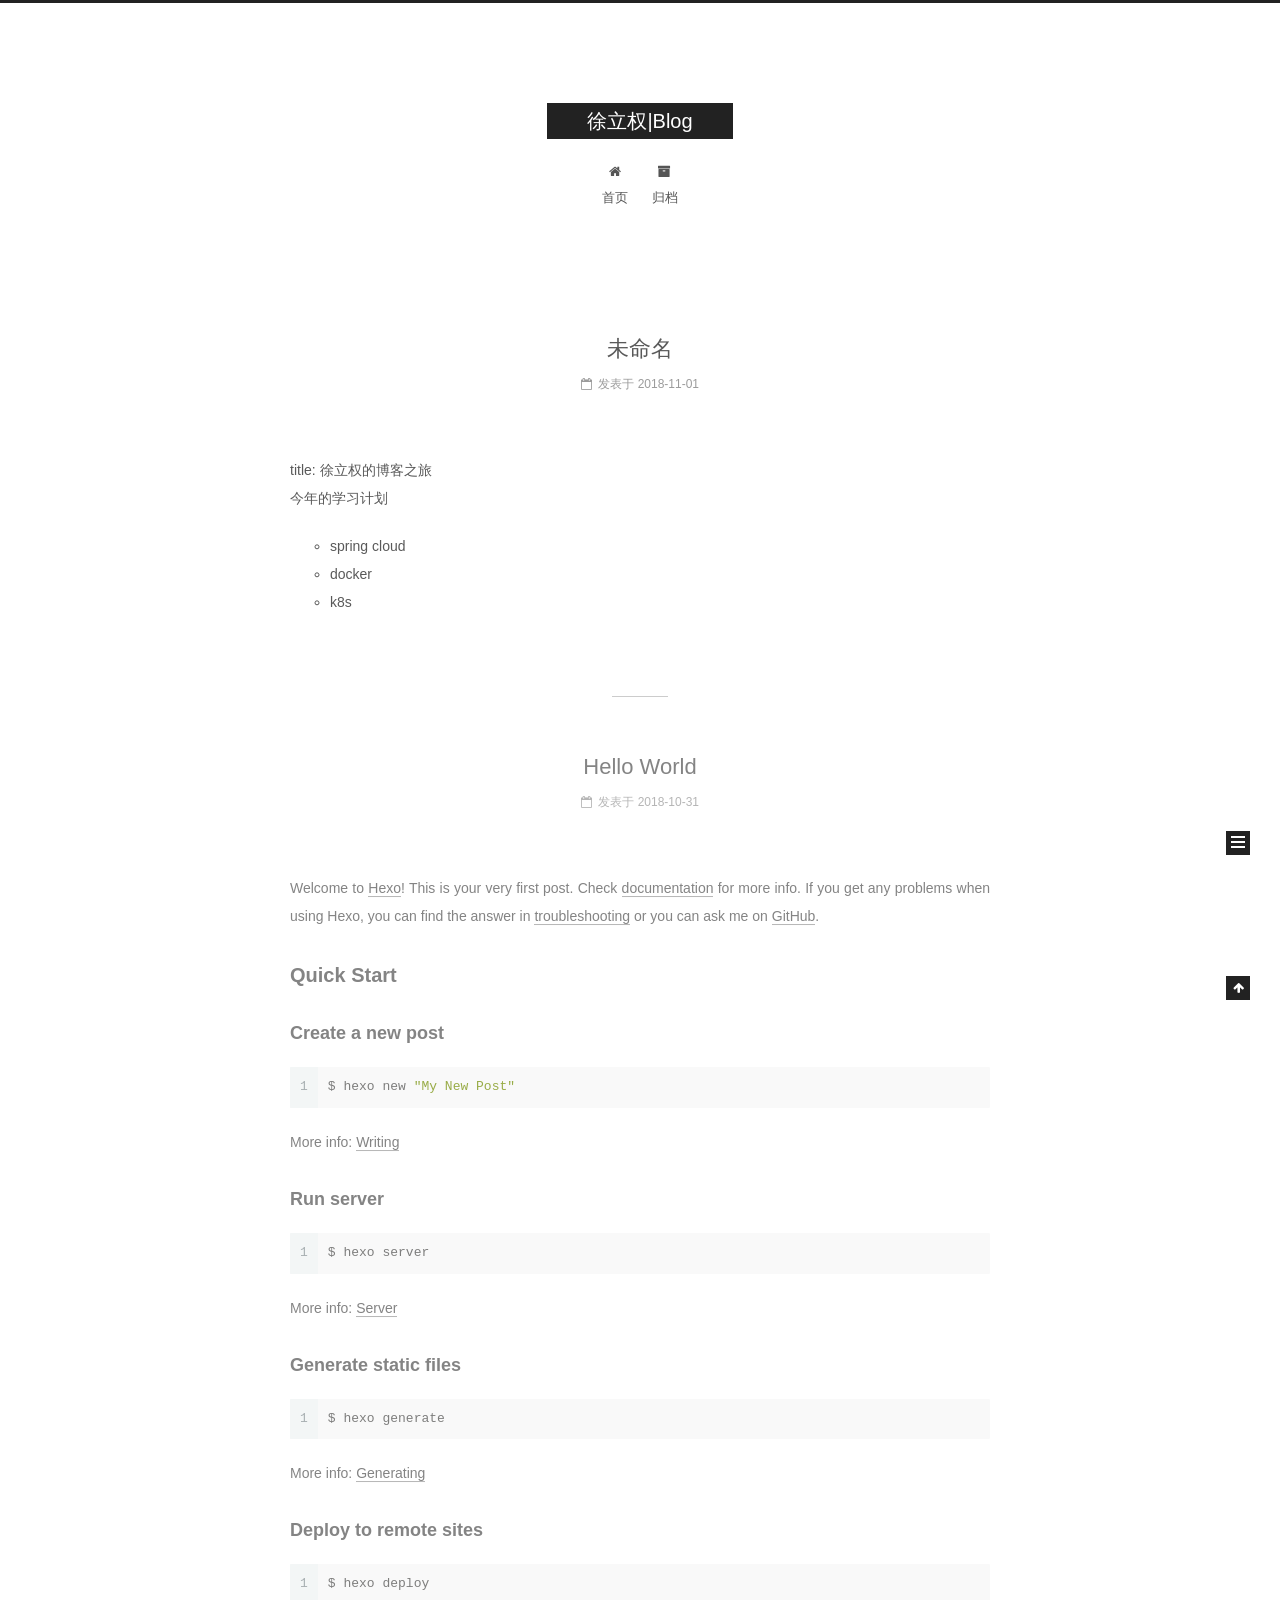
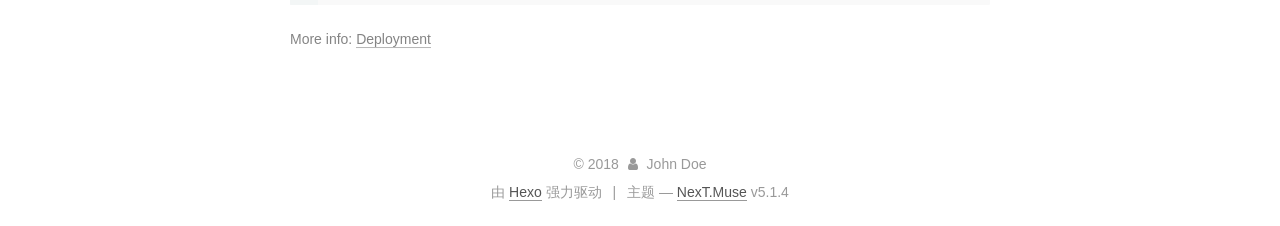
==== commit e777435b: "Site updated: 2018-11-01 00:31:45" ====
--- a/index.html
+++ b/index.html
@@ -80,12 +80,12 @@
 
 
 <meta property="og:type" content="website">
-<meta property="og:title" content="Hexo">
+<meta property="og:title" content="徐立权|Blog">
 <meta property="og:url" content="http://yoursite.com/index.html">
-<meta property="og:site_name" content="Hexo">
+<meta property="og:site_name" content="徐立权|Blog">
 <meta property="og:locale" content="zh-Hans">
 <meta name="twitter:card" content="summary">
-<meta name="twitter:title" content="Hexo">
+<meta name="twitter:title" content="徐立权|Blog">
 
 
 
@@ -121,7 +121,7 @@
 
 
 
-  <title>Hexo</title>
+  <title>徐立权|Blog</title>
   
 
 
@@ -152,7 +152,7 @@
     <div class="custom-logo-site-title">
       <a href="/" class="brand" rel="start">
         <span class="logo-line-before"><i></i></span>
-        <span class="site-title">Hexo</span>
+        <span class="site-title">徐立权|Blog</span>
         <span class="logo-line-after"><i></i></span>
       </a>
     </div>
@@ -238,7 +238,7 @@
     </span>
 
     <span hidden itemprop="publisher" itemscope="" itemtype="http://schema.org/Organization">
-      <meta itemprop="name" content="Hexo">
+      <meta itemprop="name" content="徐立权|Blog">
     </span>
 
     
@@ -363,7 +363,7 @@
     </span>
 
     <span hidden itemprop="publisher" itemscope="" itemtype="http://schema.org/Organization">
-      <meta itemprop="name" content="Hexo">
+      <meta itemprop="name" content="徐立权|Blog">
     </span>
 
     
--- a/css/main.css
+++ b/css/main.css
@@ -1822,7 +1822,7 @@
   width: 4px;
   height: 4px;
   border-radius: 50%;
-  background: #c1ffe5;
+  background: #93b359;
 }
 .links-of-blogroll {
   font-size: 13px;
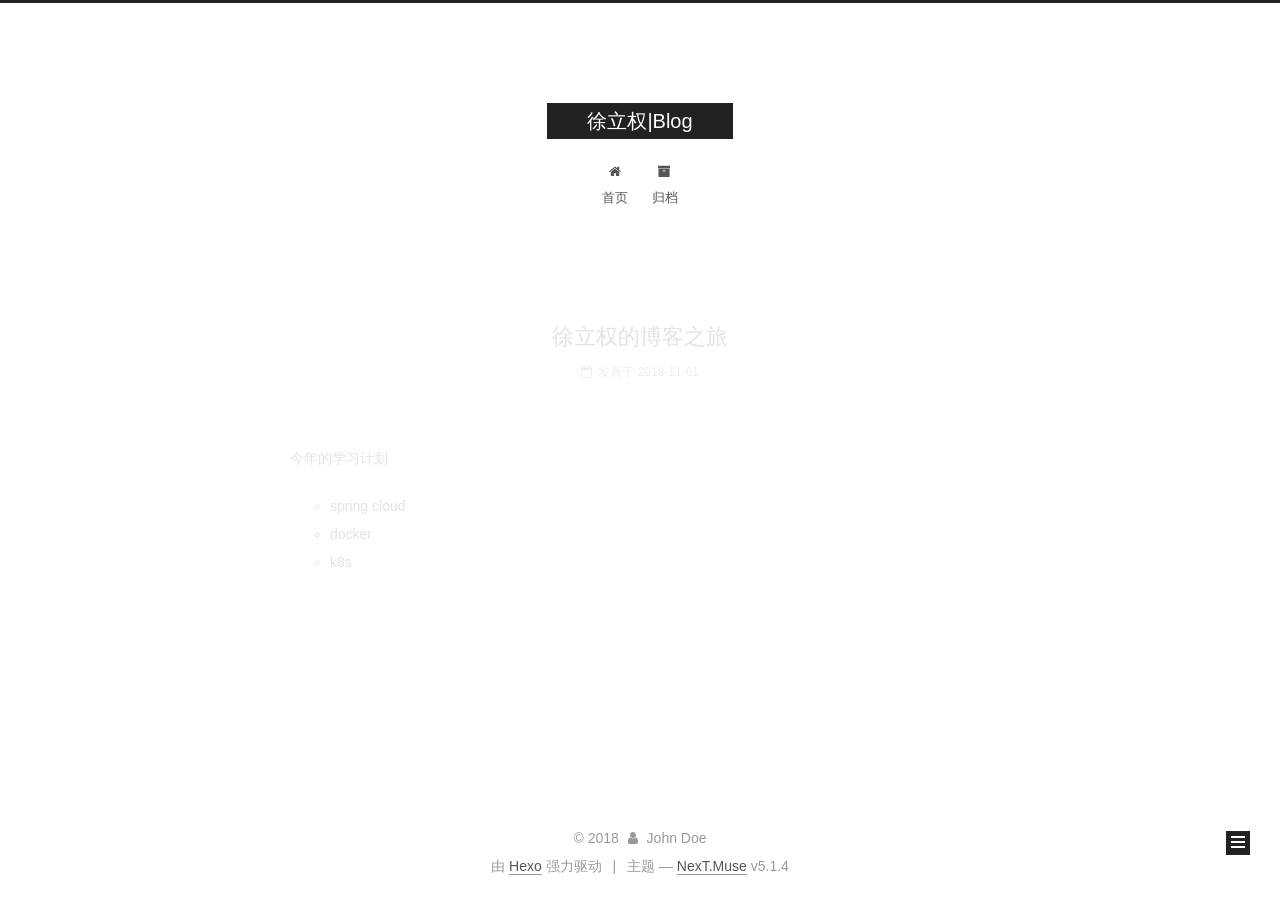
==== commit d0696706: "Site updated: 2018-11-01 00:34:05" ====
--- a/index.html
+++ b/index.html
@@ -248,7 +248,7 @@
         
           <h1 class="post-title" itemprop="name headline">
                 
-                <a class="post-title-link" href="/2018/11/01/徐立权的博客之旅/" itemprop="url">未命名</a></h1>
+                <a class="post-title-link" href="/2018/11/01/徐立权的博客之旅/" itemprop="url">徐立权的博客之旅</a></h1>
         
 
         <div class="post-meta">
@@ -300,140 +300,12 @@
       
         
           
-            <p>title: 徐立权的博客之旅<br>今年的学习计划</p>
+            <p>今年的学习计划</p>
 <ul>
 <li>spring cloud</li>
 <li>docker</li>
 <li>k8s</li>
 </ul>
-
-          
-        
-      
-    </div>
-    
-    
-    
-
-    
-
-    
-
-    
-
-    <footer class="post-footer">
-      
-
-      
-
-      
-
-      
-      
-        <div class="post-eof"></div>
-      
-    </footer>
-  </div>
-  
-  
-  
-  </article>
-
-
-    
-      
-
-  
-
-  
-  
-  
-
-  <article class="post post-type-normal" itemscope="" itemtype="http://schema.org/Article">
-  
-  
-  
-  <div class="post-block">
-    <link itemprop="mainEntityOfPage" href="http://yoursite.com/2018/10/31/hello-world/">
-
-    <span hidden itemprop="author" itemscope="" itemtype="http://schema.org/Person">
-      <meta itemprop="name" content="John Doe">
-      <meta itemprop="description" content="">
-      <meta itemprop="image" content="/images/avatar.gif">
-    </span>
-
-    <span hidden itemprop="publisher" itemscope="" itemtype="http://schema.org/Organization">
-      <meta itemprop="name" content="徐立权|Blog">
-    </span>
-
-    
-      <header class="post-header">
-
-        
-        
-          <h1 class="post-title" itemprop="name headline">
-                
-                <a class="post-title-link" href="/2018/10/31/hello-world/" itemprop="url">Hello World</a></h1>
-        
-
-        <div class="post-meta">
-          <span class="post-time">
-            
-              <span class="post-meta-item-icon">
-                <i class="fa fa-calendar-o"></i>
-              </span>
-              
-                <span class="post-meta-item-text">发表于</span>
-              
-              <time title="创建于" itemprop="dateCreated datePublished" datetime="2018-10-31T22:29:13+08:00">
-                2018-10-31
-              </time>
-            
-
-            
-
-            
-          </span>
-
-          
-
-          
-            
-          
-
-          
-          
-
-          
-
-          
-
-          
-
-        </div>
-      </header>
-    
-
-    
-    
-    
-    <div class="post-body" itemprop="articleBody">
-
-      
-      
-
-      
-        
-          
-            <p>Welcome to <a href="https://hexo.io/" target="_blank" rel="noopener">Hexo</a>! This is your very first post. Check <a href="https://hexo.io/docs/" target="_blank" rel="noopener">documentation</a> for more info. If you get any problems when using Hexo, you can find the answer in <a href="https://hexo.io/docs/troubleshooting.html" target="_blank" rel="noopener">troubleshooting</a> or you can ask me on <a href="https://github.com/hexojs/hexo/issues" target="_blank" rel="noopener">GitHub</a>.</p>
-<h2 id="Quick-Start"><a href="#Quick-Start" class="headerlink" title="Quick Start"></a>Quick Start</h2><h3 id="Create-a-new-post"><a href="#Create-a-new-post" class="headerlink" title="Create a new post"></a>Create a new post</h3><figure class="highlight bash"><table><tr><td class="gutter"><pre><span class="line">1</span><br></pre></td><td class="code"><pre><span class="line">$ hexo new <span class="string">"My New Post"</span></span><br></pre></td></tr></table></figure>
-<p>More info: <a href="https://hexo.io/docs/writing.html" target="_blank" rel="noopener">Writing</a></p>
-<h3 id="Run-server"><a href="#Run-server" class="headerlink" title="Run server"></a>Run server</h3><figure class="highlight bash"><table><tr><td class="gutter"><pre><span class="line">1</span><br></pre></td><td class="code"><pre><span class="line">$ hexo server</span><br></pre></td></tr></table></figure>
-<p>More info: <a href="https://hexo.io/docs/server.html" target="_blank" rel="noopener">Server</a></p>
-<h3 id="Generate-static-files"><a href="#Generate-static-files" class="headerlink" title="Generate static files"></a>Generate static files</h3><figure class="highlight bash"><table><tr><td class="gutter"><pre><span class="line">1</span><br></pre></td><td class="code"><pre><span class="line">$ hexo generate</span><br></pre></td></tr></table></figure>
-<p>More info: <a href="https://hexo.io/docs/generating.html" target="_blank" rel="noopener">Generating</a></p>
-<h3 id="Deploy-to-remote-sites"><a href="#Deploy-to-remote-sites" class="headerlink" title="Deploy to remote sites"></a>Deploy to remote sites</h3><figure class="highlight bash"><table><tr><td class="gutter"><pre><span class="line">1</span><br></pre></td><td class="code"><pre><span class="line">$ hexo deploy</span><br></pre></td></tr></table></figure>
-<p>More info: <a href="https://hexo.io/docs/deployment.html" target="_blank" rel="noopener">Deployment</a></p>
 
           
         
@@ -515,7 +387,7 @@
               
                 <a href="/archives/">
               
-                  <span class="site-state-item-count">2</span>
+                  <span class="site-state-item-count">1</span>
                   <span class="site-state-item-name">日志</span>
                 </a>
               </div>
--- a/css/main.css
+++ b/css/main.css
@@ -1822,7 +1822,7 @@
   width: 4px;
   height: 4px;
   border-radius: 50%;
-  background: #93b359;
+  background: #beedff;
 }
 .links-of-blogroll {
   font-size: 13px;
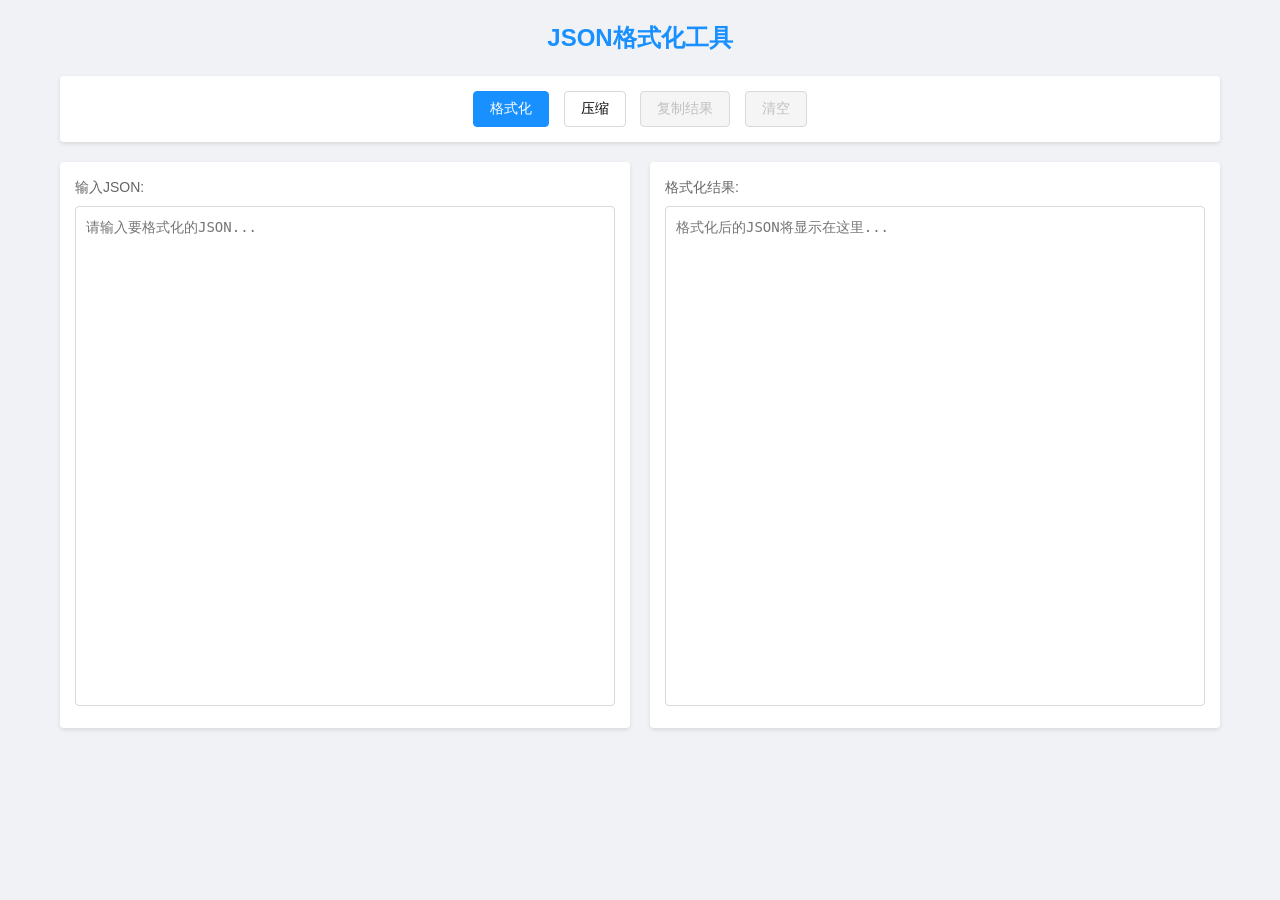
==== commit 0f127ce3: "Rename json-formatter.html to index.html" ====
--- a/index.html
+++ b/index.html
@@ -1,613 +1,273 @@
 <!DOCTYPE html>
-
-
-
-  
-
-
-<html class="theme-next muse use-motion" lang="zh-Hans">
-<head><meta name="generator" content="Hexo 3.8.0">
-  <meta charset="UTF-8">
-<meta http-equiv="X-UA-Compatible" content="IE=edge">
-<meta name="viewport" content="width=device-width, initial-scale=1, maximum-scale=1">
-<meta name="theme-color" content="#222">
-
-
-
-
-
-
-
-
-
-<meta http-equiv="Cache-Control" content="no-transform">
-<meta http-equiv="Cache-Control" content="no-siteapp">
-
-
-
-
-
-
-
-
-
-
-
-
-
-
-
-
-  
-  
-  <link href="/lib/fancybox/source/jquery.fancybox.css?v=2.1.5" rel="stylesheet" type="text/css">
-
-
-
-
-
-
-
-<link href="/lib/font-awesome/css/font-awesome.min.css?v=4.6.2" rel="stylesheet" type="text/css">
-
-<link href="/css/main.css?v=5.1.4" rel="stylesheet" type="text/css">
-
-
-  <link rel="apple-touch-icon" sizes="180x180" href="/images/apple-touch-icon-next.png?v=5.1.4">
-
-
-  <link rel="icon" type="image/png" sizes="32x32" href="/images/favicon-32x32-next.png?v=5.1.4">
-
-
-  <link rel="icon" type="image/png" sizes="16x16" href="/images/favicon-16x16-next.png?v=5.1.4">
-
-
-  <link rel="mask-icon" href="/images/logo.svg?v=5.1.4" color="#222">
-
-
-
-
-
-  <meta name="keywords" content="Hexo, NexT">
-
-
-
-
-
-
-
-
-
-
-<meta property="og:type" content="website">
-<meta property="og:title" content="徐立权|Blog">
-<meta property="og:url" content="http://yoursite.com/index.html">
-<meta property="og:site_name" content="徐立权|Blog">
-<meta property="og:locale" content="zh-Hans">
-<meta name="twitter:card" content="summary">
-<meta name="twitter:title" content="徐立权|Blog">
-
-
-
-<script type="text/javascript" id="hexo.configurations">
-  var NexT = window.NexT || {};
-  var CONFIG = {
-    root: '/',
-    scheme: 'Muse',
-    version: '5.1.4',
-    sidebar: {"position":"left","display":"post","offset":12,"b2t":false,"scrollpercent":false,"onmobile":false},
-    fancybox: true,
-    tabs: true,
-    motion: {"enable":true,"async":false,"transition":{"post_block":"fadeIn","post_header":"slideDownIn","post_body":"slideDownIn","coll_header":"slideLeftIn","sidebar":"slideUpIn"}},
-    duoshuo: {
-      userId: '0',
-      author: '博主'
-    },
-    algolia: {
-      applicationID: '',
-      apiKey: '',
-      indexName: '',
-      hits: {"per_page":10},
-      labels: {"input_placeholder":"Search for Posts","hits_empty":"We didn't find any results for the search: ${query}","hits_stats":"${hits} results found in ${time} ms"}
-    }
-  };
-</script>
-
-
-
-  <link rel="canonical" href="http://yoursite.com/">
-
-
-
-
-
-  <title>徐立权|Blog</title>
-  
-
-
-
-
-
-
-
-
+<html lang="zh-CN">
+<head>
+    <meta charset="UTF-8">
+    <meta name="viewport" content="width=device-width, initial-scale=1.0">
+    <title>JSON格式化工具</title>
+    <style>
+        * {
+            margin: 0;
+            padding: 0;
+            box-sizing: border-box;
+        }
+
+        body {
+            font-family: -apple-system, BlinkMacSystemFont, 'Segoe UI', Roboto, 'Helvetica Neue', Arial, sans-serif;
+            line-height: 1.5;
+            background-color: #f0f2f5;
+            color: #333;
+        }
+
+        .container {
+            max-width: 1200px;
+            margin: 0 auto;
+            padding: 20px;
+        }
+
+        .header {
+            text-align: center;
+            margin-bottom: 20px;
+        }
+
+        .header h1 {
+            color: #1890ff;
+            font-size: 24px;
+            margin-bottom: 10px;
+        }
+
+        .toolbar {
+            background: #fff;
+            padding: 15px;
+            border-radius: 4px;
+            margin-bottom: 20px;
+            text-align: center;
+            box-shadow: 0 2px 4px rgba(0,0,0,0.1);
+        }
+
+        .btn {
+            padding: 8px 16px;
+            margin: 0 5px;
+            border: 1px solid #d9d9d9;
+            border-radius: 4px;
+            background: #fff;
+            cursor: pointer;
+            font-size: 14px;
+            transition: all 0.3s;
+            outline: none;
+        }
+
+        .btn:hover {
+            border-color: #1890ff;
+            color: #1890ff;
+        }
+
+        .btn-primary {
+            background: #1890ff;
+            border-color: #1890ff;
+            color: #fff;
+        }
+
+        .btn-primary:hover {
+            background: #40a9ff;
+            border-color: #40a9ff;
+            color: #fff;
+        }
+
+        .btn:disabled {
+            background: #f5f5f5;
+            border-color: #d9d9d9;
+            color: #bfbfbf;
+            cursor: not-allowed;
+        }
+
+        .editor-container {
+            display: flex;
+            gap: 20px;
+            margin-bottom: 20px;
+        }
+
+        @media (max-width: 768px) {
+            .editor-container {
+                flex-direction: column;
+            }
+        }
+
+        .editor-box {
+            flex: 1;
+            background: #fff;
+            border-radius: 4px;
+            padding: 15px;
+            box-shadow: 0 2px 4px rgba(0,0,0,0.1);
+        }
+
+        .editor-label {
+            font-size: 14px;
+            color: #666;
+            margin-bottom: 8px;
+        }
+
+        .editor {
+            width: 100%;
+            height: 500px;
+            padding: 10px;
+            border: 1px solid #d9d9d9;
+            border-radius: 4px;
+            font-family: Monaco, Menlo, 'Ubuntu Mono', Consolas, source-code-pro, monospace;
+            font-size: 14px;
+            line-height: 1.5;
+            resize: none;
+            outline: none;
+            transition: all 0.3s;
+        }
+
+        .editor:focus {
+            border-color: #1890ff;
+            box-shadow: 0 0 0 2px rgba(24,144,255,0.2);
+        }
+
+        .editor.error {
+            border-color: #ff4d4f;
+        }
+
+        .editor.error:focus {
+            box-shadow: 0 0 0 2px rgba(255,77,79,0.2);
+        }
+
+        .error-message {
+            color: #ff4d4f;
+            padding: 8px 12px;
+            background-color: #fff1f0;
+            border: 1px solid #ffccc7;
+            border-radius: 4px;
+            margin-top: 10px;
+            display: none;
+        }
+
+        .message {
+            position: fixed;
+            top: 20px;
+            left: 50%;
+            transform: translateX(-50%);
+            padding: 10px 20px;
+            border-radius: 4px;
+            background: #f6ffed;
+            border: 1px solid #b7eb8f;
+            color: #52c41a;
+            display: none;
+            z-index: 1000;
+            box-shadow: 0 2px 8px rgba(0,0,0,0.15);
+        }
+
+        .message.error {
+            background: #fff1f0;
+            border-color: #ffccc7;
+            color: #ff4d4f;
+        }
+    </style>
 </head>
-
-<body itemscope="" itemtype="http://schema.org/WebPage" lang="zh-Hans">
-
-  
-  
-    
-  
-
-  <div class="container sidebar-position-left 
-  page-home">
-    <div class="headband"></div>
-
-    <header id="header" class="header" itemscope="" itemtype="http://schema.org/WPHeader">
-      <div class="header-inner"><div class="site-brand-wrapper">
-  <div class="site-meta ">
-    
-
-    <div class="custom-logo-site-title">
-      <a href="/" class="brand" rel="start">
-        <span class="logo-line-before"><i></i></span>
-        <span class="site-title">徐立权|Blog</span>
-        <span class="logo-line-after"><i></i></span>
-      </a>
+<body>
+    <div class="container">
+        <div class="header">
+            <h1>JSON格式化工具</h1>
+        </div>
+
+        <div class="toolbar">
+            <button class="btn btn-primary" onclick="formatJSON(false)">格式化</button>
+            <button class="btn" onclick="formatJSON(true)">压缩</button>
+            <button class="btn" onclick="copyToClipboard()" id="copyBtn" disabled>复制结果</button>
+            <button class="btn" onclick="clearAll()" id="clearBtn" disabled>清空</button>
+        </div>
+
+        <div class="editor-container">
+            <div class="editor-box">
+                <div class="editor-label">输入JSON:</div>
+                <textarea id="input" class="editor" placeholder="请输入要格式化的JSON..."></textarea>
+            </div>
+            <div class="editor-box">
+                <div class="editor-label">格式化结果:</div>
+                <textarea id="output" class="editor" readonly placeholder="格式化后的JSON将显示在这里..."></textarea>
+            </div>
+        </div>
+
+        <div id="errorMsg" class="error-message"></div>
     </div>
-      
-        <p class="site-subtitle"></p>
-      
-  </div>
-
-  <div class="site-nav-toggle">
-    <button>
-      <span class="btn-bar"></span>
-      <span class="btn-bar"></span>
-      <span class="btn-bar"></span>
-    </button>
-  </div>
-</div>
-
-<nav class="site-nav">
-  
-
-  
-    <ul id="menu" class="menu">
-      
-        
-        <li class="menu-item menu-item-home">
-          <a href="/" rel="section">
+
+    <div id="message" class="message"></div>
+
+    <script>
+        const input = document.getElementById('input');
+        const output = document.getElementById('output');
+        const errorMsg = document.getElementById('errorMsg');
+        const copyBtn = document.getElementById('copyBtn');
+        const clearBtn = document.getElementById('clearBtn');
+        const messageEl = document.getElementById('message');
+
+        // 显示消息提示
+        function showMessage(text, isError = false) {
+            messageEl.textContent = text;
+            messageEl.className = `message${isError ? ' error' : ''}`;
+            messageEl.style.display = 'block';
+            setTimeout(() => {
+                messageEl.style.display = 'none';
+            }, 3000);
+        }
+
+        // 格式化JSON
+        function formatJSON(compress = false) {
+            const value = input.value.trim();
             
-              <i class="menu-item-icon fa fa-fw fa-home"></i> <br>
+            if (!value) {
+                output.value = '';
+                errorMsg.style.display = 'none';
+                input.classList.remove('error');
+                return;
+            }
+
+            try {
+                const obj = JSON.parse(value);
+                const formatted = JSON.stringify(obj, null, compress ? 0 : 2);
+                output.value = formatted;
+                errorMsg.style.display = 'none';
+                input.classList.remove('error');
+                copyBtn.disabled = false;
+                showMessage(compress ? '压缩成功' : '格式化成功');
+            } catch (e) {
+                input.classList.add('error');
+                errorMsg.textContent = '无效的JSON格式';
+                errorMsg.style.display = 'block';
+                showMessage('无效的JSON格式', true);
+            }
+        }
+
+        // 复制到剪贴板
+        function copyToClipboard() {
+            if (!output.value) return;
             
-            首页
-          </a>
-        </li>
-      
-        
-        <li class="menu-item menu-item-archives">
-          <a href="/archives/" rel="section">
-            
-              <i class="menu-item-icon fa fa-fw fa-archive"></i> <br>
-            
-            归档
-          </a>
-        </li>
-      
-
-      
-    </ul>
-  
-
-  
-</nav>
-
-
-
- </div>
-    </header>
-
-    <main id="main" class="main">
-      <div class="main-inner">
-        <div class="content-wrap">
-          <div id="content" class="content">
-            
-  <section id="posts" class="posts-expand">
-    
-      
-
-  
-
-  
-  
-  
-
-  <article class="post post-type-normal" itemscope="" itemtype="http://schema.org/Article">
-  
-  
-  
-  <div class="post-block">
-    <link itemprop="mainEntityOfPage" href="http://yoursite.com/2018/11/01/徐立权的博客之旅/">
-
-    <span hidden itemprop="author" itemscope="" itemtype="http://schema.org/Person">
-      <meta itemprop="name" content="John Doe">
-      <meta itemprop="description" content="">
-      <meta itemprop="image" content="/images/avatar.gif">
-    </span>
-
-    <span hidden itemprop="publisher" itemscope="" itemtype="http://schema.org/Organization">
-      <meta itemprop="name" content="徐立权|Blog">
-    </span>
-
-    
-      <header class="post-header">
-
-        
-        
-          <h1 class="post-title" itemprop="name headline">
-                
-                <a class="post-title-link" href="/2018/11/01/徐立权的博客之旅/" itemprop="url">徐立权的博客之旅</a></h1>
-        
-
-        <div class="post-meta">
-          <span class="post-time">
-            
-              <span class="post-meta-item-icon">
-                <i class="fa fa-calendar-o"></i>
-              </span>
-              
-                <span class="post-meta-item-text">发表于</span>
-              
-              <time title="创建于" itemprop="dateCreated datePublished" datetime="2018-11-01T00:23:23+08:00">
-                2018-11-01
-              </time>
-            
-
-            
-
-            
-          </span>
-
-          
-
-          
-            
-          
-
-          
-          
-
-          
-
-          
-
-          
-
-        </div>
-      </header>
-    
-
-    
-    
-    
-    <div class="post-body" itemprop="articleBody">
-
-      
-      
-
-      
-        
-          
-            <p>今年的学习计划</p>
-<ul>
-<li>spring cloud</li>
-<li>docker</li>
-<li>k8s</li>
-</ul>
-
-          
-        
-      
-    </div>
-    
-    
-    
-
-    
-
-    
-
-    
-
-    <footer class="post-footer">
-      
-
-      
-
-      
-
-      
-      
-        <div class="post-eof"></div>
-      
-    </footer>
-  </div>
-  
-  
-  
-  </article>
-
-
-    
-  </section>
-
-  
-
-
-          </div>
-          
-
-
-          
-
-        </div>
-        
-          
-  
-  <div class="sidebar-toggle">
-    <div class="sidebar-toggle-line-wrap">
-      <span class="sidebar-toggle-line sidebar-toggle-line-first"></span>
-      <span class="sidebar-toggle-line sidebar-toggle-line-middle"></span>
-      <span class="sidebar-toggle-line sidebar-toggle-line-last"></span>
-    </div>
-  </div>
-
-  <aside id="sidebar" class="sidebar">
-    
-    <div class="sidebar-inner">
-
-      
-
-      
-
-      <section class="site-overview-wrap sidebar-panel sidebar-panel-active">
-        <div class="site-overview">
-          <div class="site-author motion-element" itemprop="author" itemscope="" itemtype="http://schema.org/Person">
-            
-              <p class="site-author-name" itemprop="name">John Doe</p>
-              <p class="site-description motion-element" itemprop="description"></p>
-          </div>
-
-          <nav class="site-state motion-element">
-
-            
-              <div class="site-state-item site-state-posts">
-              
-                <a href="/archives/">
-              
-                  <span class="site-state-item-count">1</span>
-                  <span class="site-state-item-name">日志</span>
-                </a>
-              </div>
-            
-
-            
-
-            
-
-          </nav>
-
-          
-
-          
-
-          
-          
-
-          
-          
-
-          
-
-        </div>
-      </section>
-
-      
-
-      
-
-    </div>
-  </aside>
-
-
-        
-      </div>
-    </main>
-
-    <footer id="footer" class="footer">
-      <div class="footer-inner">
-        <div class="copyright">&copy; <span itemprop="copyrightYear">2018</span>
-  <span class="with-love">
-    <i class="fa fa-user"></i>
-  </span>
-  <span class="author" itemprop="copyrightHolder">John Doe</span>
-
-  
-</div>
-
-
-  <div class="powered-by">由 <a class="theme-link" target="_blank" href="https://hexo.io">Hexo</a> 强力驱动</div>
-
-
-
-  <span class="post-meta-divider">|</span>
-
-
-
-  <div class="theme-info">主题 &mdash; <a class="theme-link" target="_blank" href="https://github.com/iissnan/hexo-theme-next">NexT.Muse</a> v5.1.4</div>
-
-
-
-
-        
-
-
-
-
-
-
-
-        
-      </div>
-    </footer>
-
-    
-      <div class="back-to-top">
-        <i class="fa fa-arrow-up"></i>
-        
-      </div>
-    
-
-    
-
-  </div>
-
-  
-
-<script type="text/javascript">
-  if (Object.prototype.toString.call(window.Promise) !== '[object Function]') {
-    window.Promise = null;
-  }
-</script>
-
-
-
-
-
-
-
-
-
-  
-
-
-
-
-
-
-
-
-
-
-
-
-  
-  
-    <script type="text/javascript" src="/lib/jquery/index.js?v=2.1.3"></script>
-  
-
-  
-  
-    <script type="text/javascript" src="/lib/fastclick/lib/fastclick.min.js?v=1.0.6"></script>
-  
-
-  
-  
-    <script type="text/javascript" src="/lib/jquery_lazyload/jquery.lazyload.js?v=1.9.7"></script>
-  
-
-  
-  
-    <script type="text/javascript" src="/lib/velocity/velocity.min.js?v=1.2.1"></script>
-  
-
-  
-  
-    <script type="text/javascript" src="/lib/velocity/velocity.ui.min.js?v=1.2.1"></script>
-  
-
-  
-  
-    <script type="text/javascript" src="/lib/fancybox/source/jquery.fancybox.pack.js?v=2.1.5"></script>
-  
-
-
-  
-
-
-  <script type="text/javascript" src="/js/src/utils.js?v=5.1.4"></script>
-
-  <script type="text/javascript" src="/js/src/motion.js?v=5.1.4"></script>
-
-
-
-  
-  
-
-  
-
-  
-
-
-  <script type="text/javascript" src="/js/src/bootstrap.js?v=5.1.4"></script>
-
-
-
-  
-
-
-  
-
-
-
-
-	
-
-
-
-
-
-  
-
-
-
-
-
-  
-
-
-
-
-
-
-
-
-
-
-
-
-  
-
-
-
-
-
-  
-
-  
-
-  
-
-  
-  
-
-  
-
-  
-
-  
-
+            navigator.clipboard.writeText(output.value)
+                .then(() => showMessage('复制成功'))
+                .catch(() => showMessage('复制失败', true));
+        }
+
+        // 清空所有内容
+        function clearAll() {
+            input.value = '';
+            output.value = '';
+            errorMsg.style.display = 'none';
+            input.classList.remove('error');
+            copyBtn.disabled = true;
+            clearBtn.disabled = true;
+        }
+
+        // 监听输入变化
+        input.addEventListener('input', function() {
+            clearBtn.disabled = !this.value;
+            if (!this.value) {
+                output.value = '';
+                errorMsg.style.display = 'none';
+                this.classList.remove('error');
+                copyBtn.disabled = true;
+            }
+        });
+    </script>
 </body>
 </html>
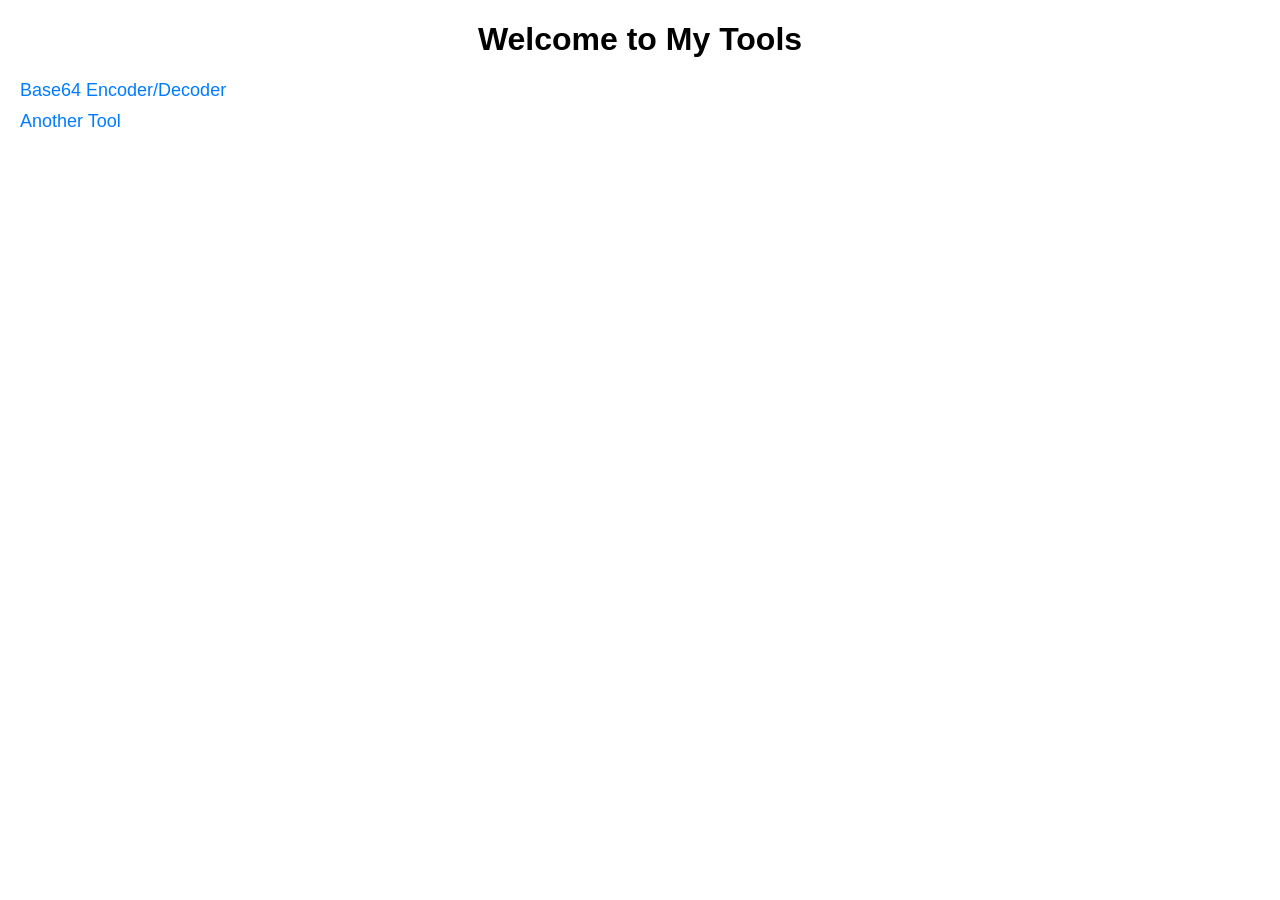
==== commit b2a9a6c4: "Add index page and update tool pages" ====
--- a/index.html
+++ b/index.html
@@ -1,273 +1,23 @@
 <!DOCTYPE html>
-<html lang="zh-CN">
+<html lang="en">
 <head>
     <meta charset="UTF-8">
     <meta name="viewport" content="width=device-width, initial-scale=1.0">
-    <title>JSON格式化工具</title>
+    <title>Tool Index</title>
     <style>
-        * {
-            margin: 0;
-            padding: 0;
-            box-sizing: border-box;
-        }
-
-        body {
-            font-family: -apple-system, BlinkMacSystemFont, 'Segoe UI', Roboto, 'Helvetica Neue', Arial, sans-serif;
-            line-height: 1.5;
-            background-color: #f0f2f5;
-            color: #333;
-        }
-
-        .container {
-            max-width: 1200px;
-            margin: 0 auto;
-            padding: 20px;
-        }
-
-        .header {
-            text-align: center;
-            margin-bottom: 20px;
-        }
-
-        .header h1 {
-            color: #1890ff;
-            font-size: 24px;
-            margin-bottom: 10px;
-        }
-
-        .toolbar {
-            background: #fff;
-            padding: 15px;
-            border-radius: 4px;
-            margin-bottom: 20px;
-            text-align: center;
-            box-shadow: 0 2px 4px rgba(0,0,0,0.1);
-        }
-
-        .btn {
-            padding: 8px 16px;
-            margin: 0 5px;
-            border: 1px solid #d9d9d9;
-            border-radius: 4px;
-            background: #fff;
-            cursor: pointer;
-            font-size: 14px;
-            transition: all 0.3s;
-            outline: none;
-        }
-
-        .btn:hover {
-            border-color: #1890ff;
-            color: #1890ff;
-        }
-
-        .btn-primary {
-            background: #1890ff;
-            border-color: #1890ff;
-            color: #fff;
-        }
-
-        .btn-primary:hover {
-            background: #40a9ff;
-            border-color: #40a9ff;
-            color: #fff;
-        }
-
-        .btn:disabled {
-            background: #f5f5f5;
-            border-color: #d9d9d9;
-            color: #bfbfbf;
-            cursor: not-allowed;
-        }
-
-        .editor-container {
-            display: flex;
-            gap: 20px;
-            margin-bottom: 20px;
-        }
-
-        @media (max-width: 768px) {
-            .editor-container {
-                flex-direction: column;
-            }
-        }
-
-        .editor-box {
-            flex: 1;
-            background: #fff;
-            border-radius: 4px;
-            padding: 15px;
-            box-shadow: 0 2px 4px rgba(0,0,0,0.1);
-        }
-
-        .editor-label {
-            font-size: 14px;
-            color: #666;
-            margin-bottom: 8px;
-        }
-
-        .editor {
-            width: 100%;
-            height: 500px;
-            padding: 10px;
-            border: 1px solid #d9d9d9;
-            border-radius: 4px;
-            font-family: Monaco, Menlo, 'Ubuntu Mono', Consolas, source-code-pro, monospace;
-            font-size: 14px;
-            line-height: 1.5;
-            resize: none;
-            outline: none;
-            transition: all 0.3s;
-        }
-
-        .editor:focus {
-            border-color: #1890ff;
-            box-shadow: 0 0 0 2px rgba(24,144,255,0.2);
-        }
-
-        .editor.error {
-            border-color: #ff4d4f;
-        }
-
-        .editor.error:focus {
-            box-shadow: 0 0 0 2px rgba(255,77,79,0.2);
-        }
-
-        .error-message {
-            color: #ff4d4f;
-            padding: 8px 12px;
-            background-color: #fff1f0;
-            border: 1px solid #ffccc7;
-            border-radius: 4px;
-            margin-top: 10px;
-            display: none;
-        }
-
-        .message {
-            position: fixed;
-            top: 20px;
-            left: 50%;
-            transform: translateX(-50%);
-            padding: 10px 20px;
-            border-radius: 4px;
-            background: #f6ffed;
-            border: 1px solid #b7eb8f;
-            color: #52c41a;
-            display: none;
-            z-index: 1000;
-            box-shadow: 0 2px 8px rgba(0,0,0,0.15);
-        }
-
-        .message.error {
-            background: #fff1f0;
-            border-color: #ffccc7;
-            color: #ff4d4f;
-        }
+        body { font-family: Arial, sans-serif; margin: 20px; }
+        h1 { text-align: center; }
+        ul { list-style-type: none; padding: 0; }
+        li { margin: 10px 0; }
+        a { text-decoration: none; color: #007BFF; font-size: 18px; }
+        a:hover { text-decoration: underline; }
     </style>
 </head>
 <body>
-    <div class="container">
-        <div class="header">
-            <h1>JSON格式化工具</h1>
-        </div>
-
-        <div class="toolbar">
-            <button class="btn btn-primary" onclick="formatJSON(false)">格式化</button>
-            <button class="btn" onclick="formatJSON(true)">压缩</button>
-            <button class="btn" onclick="copyToClipboard()" id="copyBtn" disabled>复制结果</button>
-            <button class="btn" onclick="clearAll()" id="clearBtn" disabled>清空</button>
-        </div>
-
-        <div class="editor-container">
-            <div class="editor-box">
-                <div class="editor-label">输入JSON:</div>
-                <textarea id="input" class="editor" placeholder="请输入要格式化的JSON..."></textarea>
-            </div>
-            <div class="editor-box">
-                <div class="editor-label">格式化结果:</div>
-                <textarea id="output" class="editor" readonly placeholder="格式化后的JSON将显示在这里..."></textarea>
-            </div>
-        </div>
-
-        <div id="errorMsg" class="error-message"></div>
-    </div>
-
-    <div id="message" class="message"></div>
-
-    <script>
-        const input = document.getElementById('input');
-        const output = document.getElementById('output');
-        const errorMsg = document.getElementById('errorMsg');
-        const copyBtn = document.getElementById('copyBtn');
-        const clearBtn = document.getElementById('clearBtn');
-        const messageEl = document.getElementById('message');
-
-        // 显示消息提示
-        function showMessage(text, isError = false) {
-            messageEl.textContent = text;
-            messageEl.className = `message${isError ? ' error' : ''}`;
-            messageEl.style.display = 'block';
-            setTimeout(() => {
-                messageEl.style.display = 'none';
-            }, 3000);
-        }
-
-        // 格式化JSON
-        function formatJSON(compress = false) {
-            const value = input.value.trim();
-            
-            if (!value) {
-                output.value = '';
-                errorMsg.style.display = 'none';
-                input.classList.remove('error');
-                return;
-            }
-
-            try {
-                const obj = JSON.parse(value);
-                const formatted = JSON.stringify(obj, null, compress ? 0 : 2);
-                output.value = formatted;
-                errorMsg.style.display = 'none';
-                input.classList.remove('error');
-                copyBtn.disabled = false;
-                showMessage(compress ? '压缩成功' : '格式化成功');
-            } catch (e) {
-                input.classList.add('error');
-                errorMsg.textContent = '无效的JSON格式';
-                errorMsg.style.display = 'block';
-                showMessage('无效的JSON格式', true);
-            }
-        }
-
-        // 复制到剪贴板
-        function copyToClipboard() {
-            if (!output.value) return;
-            
-            navigator.clipboard.writeText(output.value)
-                .then(() => showMessage('复制成功'))
-                .catch(() => showMessage('复制失败', true));
-        }
-
-        // 清空所有内容
-        function clearAll() {
-            input.value = '';
-            output.value = '';
-            errorMsg.style.display = 'none';
-            input.classList.remove('error');
-            copyBtn.disabled = true;
-            clearBtn.disabled = true;
-        }
-
-        // 监听输入变化
-        input.addEventListener('input', function() {
-            clearBtn.disabled = !this.value;
-            if (!this.value) {
-                output.value = '';
-                errorMsg.style.display = 'none';
-                this.classList.remove('error');
-                copyBtn.disabled = true;
-            }
-        });
-    </script>
+    <h1>Welcome to My Tools</h1>
+    <ul>
+        <li><a href="base64.html">Base64 Encoder/Decoder</a></li>
+        <li><a href="json.html">Another Tool</a></li>
+    </ul>
 </body>
-</html>
+</html>
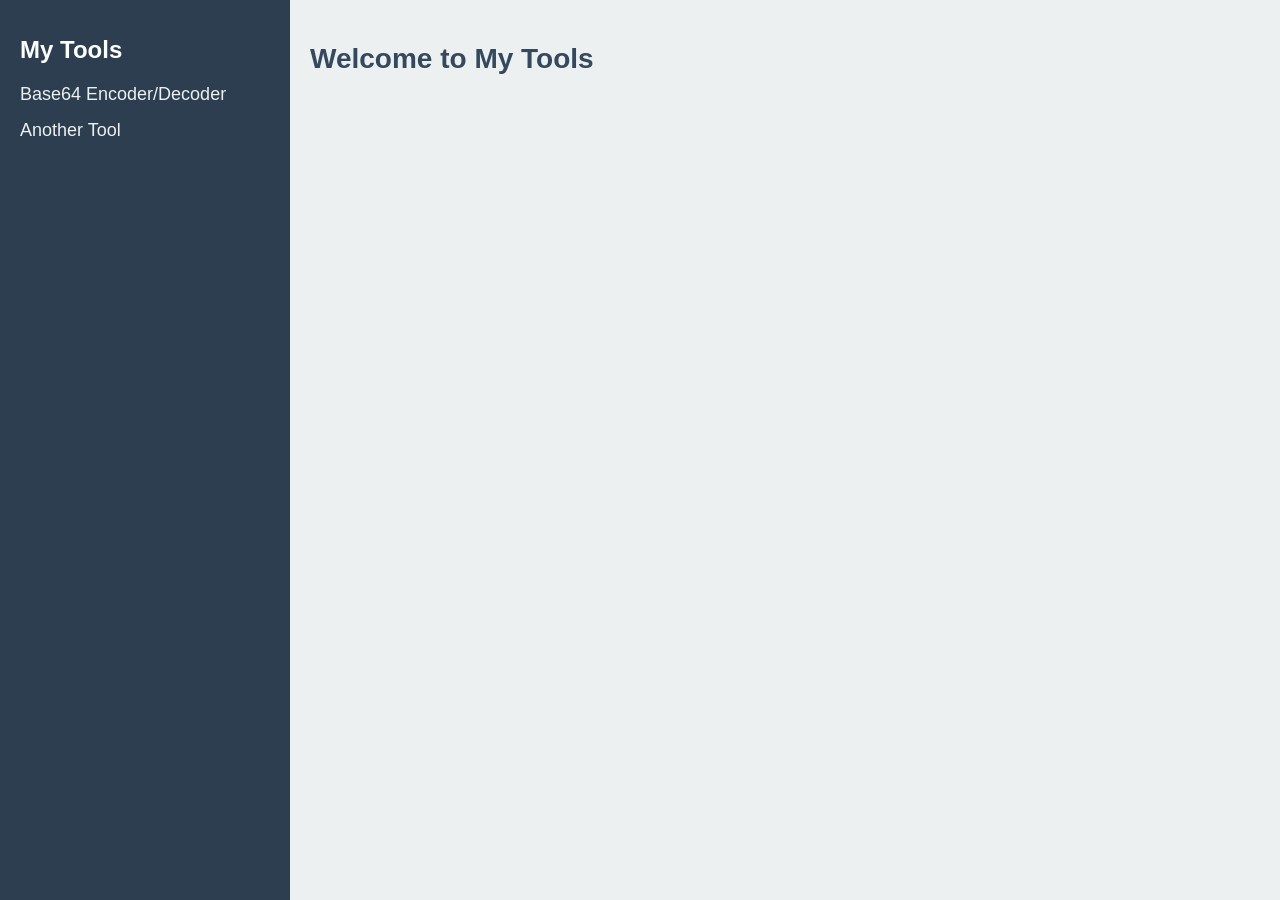
==== commit e826b3e8: "Embed tools in index page using iframe" ====
--- a/index.html
+++ b/index.html
@@ -5,19 +5,74 @@
     <meta name="viewport" content="width=device-width, initial-scale=1.0">
     <title>Tool Index</title>
     <style>
-        body { font-family: Arial, sans-serif; margin: 20px; }
-        h1 { text-align: center; }
-        ul { list-style-type: none; padding: 0; }
-        li { margin: 10px 0; }
-        a { text-decoration: none; color: #007BFF; font-size: 18px; }
-        a:hover { text-decoration: underline; }
+        body {
+            font-family: Arial, sans-serif;
+            margin: 0;
+            display: flex;
+            height: 100vh;
+        }
+        .sidebar {
+            background-color: #2c3e50;
+            color: white;
+            width: 250px;
+            padding: 20px;
+            box-shadow: 2px 0 5px rgba(0,0,0,0.1);
+        }
+        .sidebar h1 {
+            font-size: 24px;
+            margin-bottom: 20px;
+        }
+        .sidebar ul {
+            list-style-type: none;
+            padding: 0;
+        }
+        .sidebar li {
+            margin: 15px 0;
+        }
+        .sidebar a {
+            text-decoration: none;
+            color: #ecf0f1;
+            font-size: 18px;
+            transition: color 0.3s;
+            cursor: pointer;
+        }
+        .sidebar a:hover {
+            color: #3498db;
+        }
+        .content {
+            flex-grow: 1;
+            padding: 20px;
+            background-color: #ecf0f1;
+            overflow: auto;
+        }
+        .content h2 {
+            font-size: 28px;
+            color: #34495e;
+        }
+        iframe {
+            width: 100%;
+            height: 90%;
+            border: none;
+        }
     </style>
 </head>
 <body>
-    <h1>Welcome to My Tools</h1>
-    <ul>
-        <li><a href="base64.html">Base64 Encoder/Decoder</a></li>
-        <li><a href="json.html">Another Tool</a></li>
-    </ul>
+    <div class="sidebar">
+        <h1>My Tools</h1>
+        <ul>
+            <li><a onclick="loadTool('base64.html')">Base64 Encoder/Decoder</a></li>
+            <li><a onclick="loadTool('json.html')">Another Tool</a></li>
+        </ul>
+    </div>
+    <div class="content">
+        <h2>Welcome to My Tools</h2>
+        <iframe id="toolFrame" src=""></iframe>
+    </div>
+
+    <script>
+        function loadTool(tool) {
+            document.getElementById('toolFrame').src = tool;
+        }
+    </script>
 </body>
 </html>
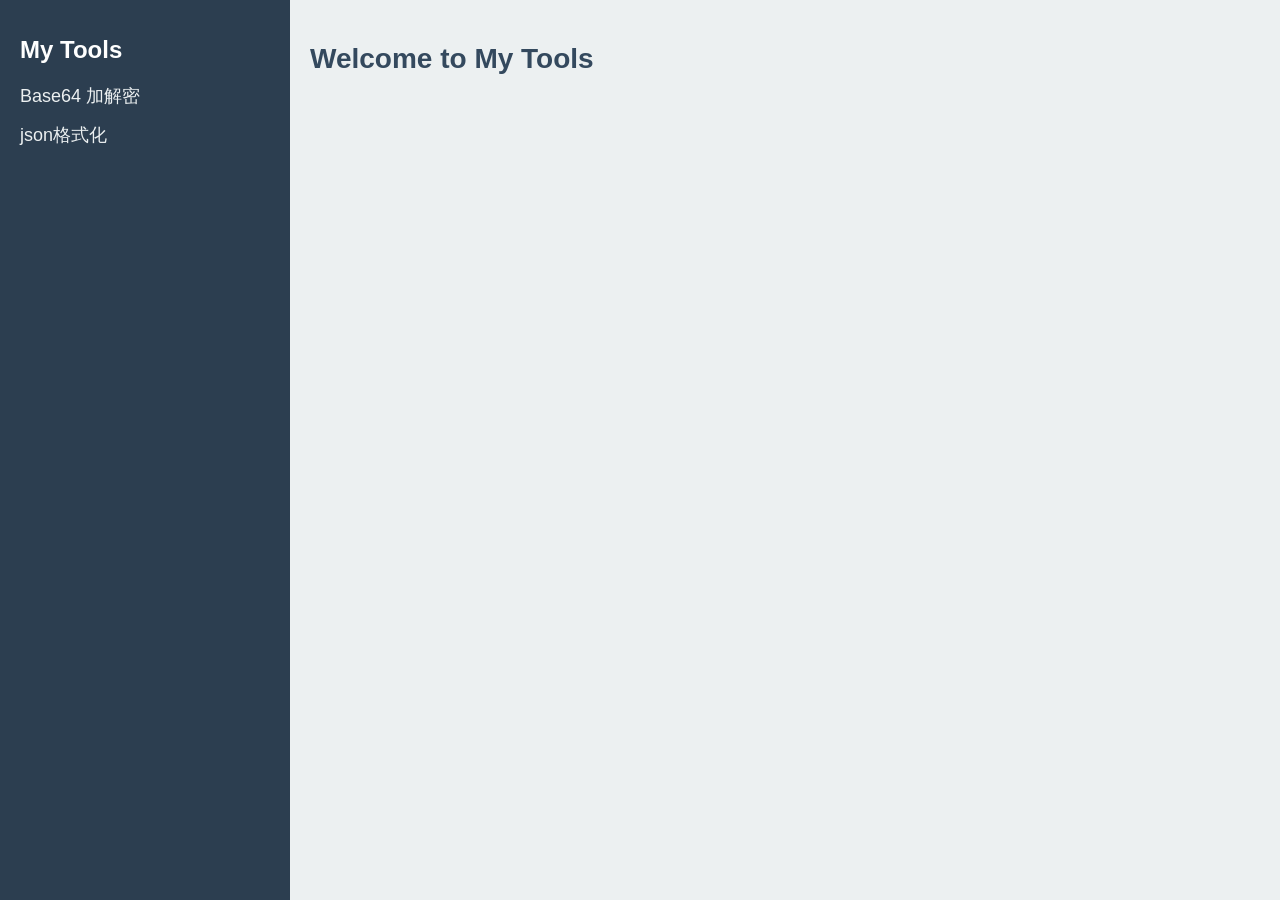
==== commit 34e87116: "Add index page and update tool pages" ====
--- a/index.html
+++ b/index.html
@@ -60,8 +60,8 @@
     <div class="sidebar">
         <h1>My Tools</h1>
         <ul>
-            <li><a onclick="loadTool('base64.html')">Base64 Encoder/Decoder</a></li>
-            <li><a onclick="loadTool('json.html')">Another Tool</a></li>
+            <li><a onclick="loadTool('base64.html')">Base64 加解密</a></li>
+            <li><a onclick="loadTool('json.html')">json格式化</a></li>
         </ul>
     </div>
     <div class="content">
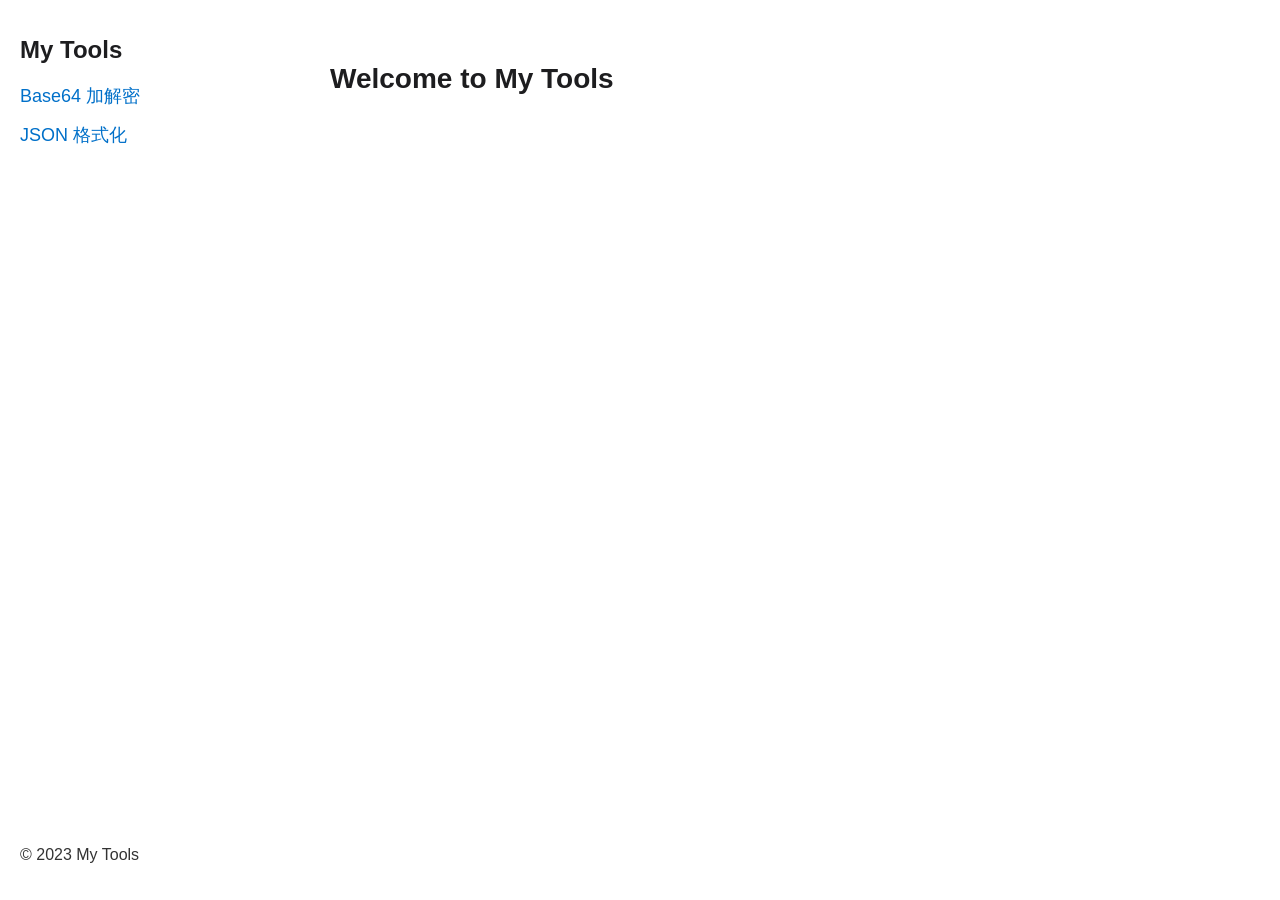
==== commit 8b3d8a68: "Add index page and update tool pages" ====
--- a/index.html
+++ b/index.html
@@ -6,21 +6,26 @@
     <title>Tool Index</title>
     <style>
         body {
-            font-family: Arial, sans-serif;
+            font-family: -apple-system, BlinkMacSystemFont, "Segoe UI", Roboto, "Helvetica Neue", Arial, sans-serif;
             margin: 0;
             display: flex;
             height: 100vh;
+            color: #333;
+            background-color: #f5f5f7;
         }
         .sidebar {
-            background-color: #2c3e50;
-            color: white;
+            background-color: #ffffff;
             width: 250px;
             padding: 20px;
             box-shadow: 2px 0 5px rgba(0,0,0,0.1);
+            display: flex;
+            flex-direction: column;
+            justify-content: space-between;
         }
         .sidebar h1 {
             font-size: 24px;
             margin-bottom: 20px;
+            color: #1d1d1f;
         }
         .sidebar ul {
             list-style-type: none;
@@ -31,38 +36,44 @@
         }
         .sidebar a {
             text-decoration: none;
-            color: #ecf0f1;
+            color: #0070c9;
             font-size: 18px;
             transition: color 0.3s;
             cursor: pointer;
         }
         .sidebar a:hover {
-            color: #3498db;
+            color: #0056a3;
         }
         .content {
             flex-grow: 1;
-            padding: 20px;
-            background-color: #ecf0f1;
+            padding: 40px;
+            background-color: #ffffff;
             overflow: auto;
         }
         .content h2 {
             font-size: 28px;
-            color: #34495e;
+            color: #1d1d1f;
         }
         iframe {
             width: 100%;
-            height: 90%;
+            height: 80%;
             border: none;
+            margin-top: 20px;
         }
     </style>
 </head>
 <body>
     <div class="sidebar">
-        <h1>My Tools</h1>
-        <ul>
-            <li><a onclick="loadTool('base64.html')">Base64 加解密</a></li>
-            <li><a onclick="loadTool('json.html')">json格式化</a></li>
-        </ul>
+        <div>
+            <h1>My Tools</h1>
+            <ul>
+                <li><a onclick="loadTool('base64.html')">Base64 加解密</a></li>
+                <li><a onclick="loadTool('json.html')">JSON 格式化</a></li>
+            </ul>
+        </div>
+        <div>
+            <p>&copy; 2023 My Tools</p>
+        </div>
     </div>
     <div class="content">
         <h2>Welcome to My Tools</h2>
